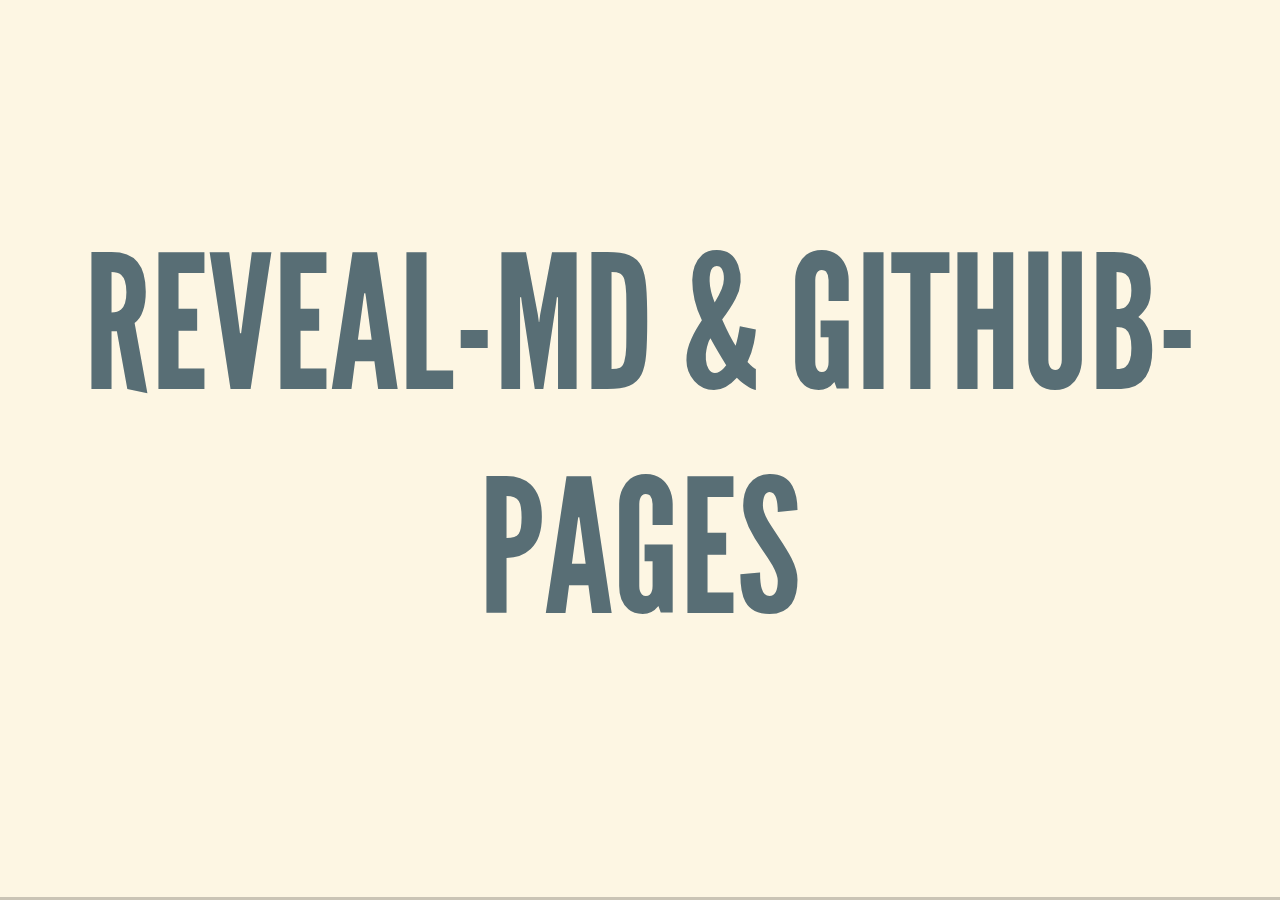
==== slides.html @ 94e57914 "Initialize gh-pages" ====
<!DOCTYPE html>
<html lang="en">
  <head>
    <meta charset="utf-8" />
    <meta name="viewport" content="width=device-width, initial-scale=1.0, maximum-scale=1.0, user-scalable=no" />

    <title>reveal-md deployed to gh-pages</title>
    <link rel="stylesheet" href="./dist/reveal.css" />
    <link rel="stylesheet" href="./dist/theme/solarized.css" id="theme" />
    <link rel="stylesheet" href="./css/highlight/zenburn.css" />
    <link rel="stylesheet" href="./_assets/custom.css" />

  </head>
  <body>
    <div class="reveal">
      <div class="slides"><section  data-markdown><script type="text/template">

# reveal-md & github-pages

</script></section><section  data-markdown><script type="text/template">
## github-pages + reveal-md = awesome

* write your slides in markdown <!-- .element: class="fragment" data-fragment-index="0" -->
* commit them to github <!-- .element: class="fragment" data-fragment-index="1" -->
* get them automatically deployed <!-- .element: class="fragment" data-fragment-index=2" -->

</script></section><section  data-markdown><script type="text/template">
## get started

* just press this nice & friendly green button
![nice & friendly green button](img/1_pressButton.png)

</script></section><section  data-markdown><script type="text/template">
## get started

* give your new repo a name
* keep it public! (or git will deny to publish it)

</script></section><section  data-markdown><script type="text/template">
## get started

* choose 'gh-pages' to be the public-branch
![settings](img/2_settings.png)

</script></section><section  data-markdown><script type="text/template">
## get started

* choose 'gh-pages' to be the public-branch by:
  * first switching to master
  * and then switching back to gh-pages
  * github-bug? ¯\\_(ツ)_/¯

</script></section><section  data-markdown><script type="text/template">
![settings](img/3_selectBranch.png)

</script></section><section  data-markdown><script type="text/template">
## writing content

* edit the markdown-file `slides.md`
* find all configurations on [reveal-md](https://github.com/gaerfield/reveal-md-github-pages)

</script></section><section  data-markdown><script type="text/template">
## Customizations

* I changed a whee-bit the defaults

</script></section><section  data-markdown><script type="text/template">
## Customizations - CSS

* custom.css has some additional configs (who needs borders around pictures)
* just remove the content, if it not suits you
* but keep the file, or the build will fail

</script></section><section  data-markdown><script type="text/template">
## Customizations - includes

* the presentation is split up into multiple documents
* useful for large presentations
* an include is defined by

   `{{path/to/include.md}}`

</script></section><section  data-markdown><script type="text/template">
## Customizations - plantuml

* I really like diagrams
````
``` puml
A -> B
```
````

will become

<img src='https://g.gravizo.com/svg?@startuml;A -> B;@enduml'/>

</script></section><section  data-markdown><script type="text/template">
## Customizations - plantuml

* check [plantuml](https://plantuml.com/) for more details
* or even better: [the hitchhikers guide to plantuml](https://crashedmind.github.io/PlantUMLHitchhikersGuide/)

</script></section><section  data-markdown><script type="text/template">
## Customizations

* included scripts are configured in includes.js
* clear the content, if customizations not needed (but keep the file!)
* never read the following files:
  * `scripts/fileInclude.js`
  * `scripts/pumlpreprocessor.js`
* I know, they are open-source, but they are also crappy
* Me not good is in javascript

</script></section><section  data-markdown><script type="text/template">

# The End

have fun ;)

</script></section></div>
    </div>

    <script src="./dist/reveal.js"></script>

    <script src="./plugin/markdown/markdown.js"></script>
    <script src="./plugin/highlight/highlight.js"></script>
    <script src="./plugin/zoom/zoom.js"></script>
    <script src="./plugin/notes/notes.js"></script>
    <script src="./plugin/math/math.js"></script>
    <script>
      function extend() {
        var target = {};
        for (var i = 0; i < arguments.length; i++) {
          var source = arguments[i];
          for (var key in source) {
            if (source.hasOwnProperty(key)) {
              target[key] = source[key];
            }
          }
        }
        return target;
      }

      // default options to init reveal.js
      var defaultOptions = {
        controls: true,
        progress: true,
        history: true,
        center: true,
        transition: 'default', // none/fade/slide/convex/concave/zoom
        plugins: [
          RevealMarkdown,
          RevealHighlight,
          RevealZoom,
          RevealNotes,
          RevealMath
        ]
      };

      // options from URL query string
      var queryOptions = Reveal().getQueryHash() || {};

      var options = extend(defaultOptions, {"controls":false,"slideNumber":false,"transition":"slide","backgroundTransition":"fade"}, queryOptions);
    </script>


    <script>
      Reveal.initialize(options);
    </script>
  </body>
</html>
---- dist/reveal.css ----
/*!
* reveal.js 4.0.2
* https://revealjs.com
* MIT licensed
*
* Copyright (C) 2020 Hakim El Hattab, https://hakim.se
*/
.reveal .r-stretch,.reveal .stretch{max-width:none;max-height:none}.reveal pre.r-stretch code,.reveal pre.stretch code{height:100%;max-height:100%;box-sizing:border-box}.reveal .r-stack{display:grid}.reveal .r-stack>*{grid-area:1/1;margin:auto}.reveal .r-hstack,.reveal .r-vstack{display:flex}.reveal .r-vstack{flex-direction:column;align-items:center;justify-content:center}.reveal .r-hstack{flex-direction:row;align-items:center;justify-content:center}.reveal .items-stretch{align-items:stretch}.reveal .items-start{align-items:flex-start}.reveal .items-center{align-items:center}.reveal .items-end{align-items:flex-end}.reveal .justify-between{justify-content:space-between}.reveal .justify-around{justify-content:space-around}.reveal .justify-start{justify-content:flex-start}.reveal .justify-center{justify-content:center}.reveal .justify-end{justify-content:flex-end}html.reveal-full-page{width:100%;height:100%;height:100vh;height:calc(var(--vh,1vh) * 100);overflow:hidden}.reveal-viewport{height:100%;overflow:hidden;position:relative;line-height:1;margin:0;background-color:#fff;color:#000}.reveal .slides section .fragment{opacity:0;visibility:hidden;transition:all .2s ease;will-change:opacity}.reveal .slides section .fragment.visible{opacity:1;visibility:inherit}.reveal .slides section .fragment.disabled{transition:none}.reveal .slides section .fragment.grow{opacity:1;visibility:inherit}.reveal .slides section .fragment.grow.visible{transform:scale(1.3)}.reveal .slides section .fragment.shrink{opacity:1;visibility:inherit}.reveal .slides section .fragment.shrink.visible{transform:scale(.7)}.reveal .slides section .fragment.zoom-in{transform:scale(.1)}.reveal .slides section .fragment.zoom-in.visible{transform:none}.reveal .slides section .fragment.fade-out{opacity:1;visibility:inherit}.reveal .slides section .fragment.fade-out.visible{opacity:0;visibility:hidden}.reveal .slides section .fragment.semi-fade-out{opacity:1;visibility:inherit}.reveal .slides section .fragment.semi-fade-out.visible{opacity:.5;visibility:inherit}.reveal .slides section .fragment.strike{opacity:1;visibility:inherit}.reveal .slides section .fragment.strike.visible{text-decoration:line-through}.reveal .slides section .fragment.fade-up{transform:translate(0,40px)}.reveal .slides section .fragment.fade-up.visible{transform:translate(0,0)}.reveal .slides section .fragment.fade-down{transform:translate(0,-40px)}.reveal .slides section .fragment.fade-down.visible{transform:translate(0,0)}.reveal .slides section .fragment.fade-right{transform:translate(-40px,0)}.reveal .slides section .fragment.fade-right.visible{transform:translate(0,0)}.reveal .slides section .fragment.fade-left{transform:translate(40px,0)}.reveal .slides section .fragment.fade-left.visible{transform:translate(0,0)}.reveal .slides section .fragment.current-visible,.reveal .slides section .fragment.fade-in-then-out{opacity:0;visibility:hidden}.reveal .slides section .fragment.current-visible.current-fragment,.reveal .slides section .fragment.fade-in-then-out.current-fragment{opacity:1;visibility:inherit}.reveal .slides section .fragment.fade-in-then-semi-out{opacity:0;visibility:hidden}.reveal .slides section .fragment.fade-in-then-semi-out.visible{opacity:.5;visibility:inherit}.reveal .slides section .fragment.fade-in-then-semi-out.current-fragment{opacity:1;visibility:inherit}.reveal .slides section .fragment.highlight-blue,.reveal .slides section .fragment.highlight-current-blue,.reveal .slides section .fragment.highlight-current-green,.reveal .slides section .fragment.highlight-current-red,.reveal .slides section .fragment.highlight-green,.reveal .slides section .fragment.highlight-red{opacity:1;visibility:inherit}.reveal .slides section .fragment.highlight-red.visible{color:#ff2c2d}.reveal .slides section .fragment.highlight-green.visible{color:#17ff2e}.reveal .slides section .fragment.highlight-blue.visible{color:#1b91ff}.reveal .slides section .fragment.highlight-current-red.current-fragment{color:#ff2c2d}.reveal .slides section .fragment.highlight-current-green.current-fragment{color:#17ff2e}.reveal .slides section .fragment.highlight-current-blue.current-fragment{color:#1b91ff}.reveal:after{content:'';font-style:italic}.reveal iframe{z-index:1}.reveal a{position:relative}@keyframes bounce-right{0%,10%,25%,40%,50%{transform:translateX(0)}20%{transform:translateX(10px)}30%{transform:translateX(-5px)}}@keyframes bounce-left{0%,10%,25%,40%,50%{transform:translateX(0)}20%{transform:translateX(-10px)}30%{transform:translateX(5px)}}@keyframes bounce-down{0%,10%,25%,40%,50%{transform:translateY(0)}20%{transform:translateY(10px)}30%{transform:translateY(-5px)}}.reveal .controls{display:none;position:absolute;top:auto;bottom:12px;right:12px;left:auto;z-index:11;color:#000;pointer-events:none;font-size:10px}.reveal .controls button{position:absolute;padding:0;background-color:transparent;border:0;outline:0;cursor:pointer;color:currentColor;transform:scale(.9999);transition:color .2s ease,opacity .2s ease,transform .2s ease;z-index:2;pointer-events:auto;font-size:inherit;visibility:hidden;opacity:0;-webkit-appearance:none;-webkit-tap-highlight-color:transparent}.reveal .controls .controls-arrow:after,.reveal .controls .controls-arrow:before{content:'';position:absolute;top:0;left:0;width:2.6em;height:.5em;border-radius:.25em;background-color:currentColor;transition:all .15s ease,background-color .8s ease;transform-origin:.2em 50%;will-change:transform}.reveal .controls .controls-arrow{position:relative;width:3.6em;height:3.6em}.reveal .controls .controls-arrow:before{transform:translateX(.5em) translateY(1.55em) rotate(45deg)}.reveal .controls .controls-arrow:after{transform:translateX(.5em) translateY(1.55em) rotate(-45deg)}.reveal .controls .controls-arrow:hover:before{transform:translateX(.5em) translateY(1.55em) rotate(40deg)}.reveal .controls .controls-arrow:hover:after{transform:translateX(.5em) translateY(1.55em) rotate(-40deg)}.reveal .controls .controls-arrow:active:before{transform:translateX(.5em) translateY(1.55em) rotate(36deg)}.reveal .controls .controls-arrow:active:after{transform:translateX(.5em) translateY(1.55em) rotate(-36deg)}.reveal .controls .navigate-left{right:6.4em;bottom:3.2em;transform:translateX(-10px)}.reveal .controls .navigate-left.highlight{animation:bounce-left 2s 50 both ease-out}.reveal .controls .navigate-right{right:0;bottom:3.2em;transform:translateX(10px)}.reveal .controls .navigate-right .controls-arrow{transform:rotate(180deg)}.reveal .controls .navigate-right.highlight{animation:bounce-right 2s 50 both ease-out}.reveal .controls .navigate-up{right:3.2em;bottom:6.4em;transform:translateY(-10px)}.reveal .controls .navigate-up .controls-arrow{transform:rotate(90deg)}.reveal .controls .navigate-down{right:3.2em;bottom:-1.4em;padding-bottom:1.4em;transform:translateY(10px)}.reveal .controls .navigate-down .controls-arrow{transform:rotate(-90deg)}.reveal .controls .navigate-down.highlight{animation:bounce-down 2s 50 both ease-out}.reveal .controls[data-controls-back-arrows=faded] .navigate-up.enabled{opacity:.3}.reveal .controls[data-controls-back-arrows=faded] .navigate-up.enabled:hover{opacity:1}.reveal .controls[data-controls-back-arrows=hidden] .navigate-up.enabled{opacity:0;visibility:hidden}.reveal .controls .enabled{visibility:visible;opacity:.9;cursor:pointer;transform:none}.reveal .controls .enabled.fragmented{opacity:.5}.reveal .controls .enabled.fragmented:hover,.reveal .controls .enabled:hover{opacity:1}.reveal:not(.rtl) .controls[data-controls-back-arrows=faded] .navigate-left.enabled{opacity:.3}.reveal:not(.rtl) .controls[data-controls-back-arrows=faded] .navigate-left.enabled:hover{opacity:1}.reveal:not(.rtl) .controls[data-controls-back-arrows=hidden] .navigate-left.enabled{opacity:0;visibility:hidden}.reveal.rtl .controls[data-controls-back-arrows=faded] .navigate-right.enabled{opacity:.3}.reveal.rtl .controls[data-controls-back-arrows=faded] .navigate-right.enabled:hover{opacity:1}.reveal.rtl .controls[data-controls-back-arrows=hidden] .navigate-right.enabled{opacity:0;visibility:hidden}.reveal[data-navigation-mode=linear].has-horizontal-slides .navigate-down,.reveal[data-navigation-mode=linear].has-horizontal-slides .navigate-up{display:none}.reveal:not(.has-vertical-slides) .controls .navigate-left,.reveal[data-navigation-mode=linear].has-horizontal-slides .navigate-left{bottom:1.4em;right:5.5em}.reveal:not(.has-vertical-slides) .controls .navigate-right,.reveal[data-navigation-mode=linear].has-horizontal-slides .navigate-right{bottom:1.4em;right:.5em}.reveal:not(.has-horizontal-slides) .controls .navigate-up{right:1.4em;bottom:5em}.reveal:not(.has-horizontal-slides) .controls .navigate-down{right:1.4em;bottom:.5em}.reveal.has-dark-background .controls{color:#fff}.reveal.has-light-background .controls{color:#000}.reveal.no-hover .controls .controls-arrow:active:before,.reveal.no-hover .controls .controls-arrow:hover:before{transform:translateX(.5em) translateY(1.55em) rotate(45deg)}.reveal.no-hover .controls .controls-arrow:active:after,.reveal.no-hover .controls .controls-arrow:hover:after{transform:translateX(.5em) translateY(1.55em) rotate(-45deg)}@media screen and (min-width:500px){.reveal .controls[data-controls-layout=edges]{top:0;right:0;bottom:0;left:0}.reveal .controls[data-controls-layout=edges] .navigate-down,.reveal .controls[data-controls-layout=edges] .navigate-left,.reveal .controls[data-controls-layout=edges] .navigate-right,.reveal .controls[data-controls-layout=edges] .navigate-up{bottom:auto;right:auto}.reveal .controls[data-controls-layout=edges] .navigate-left{top:50%;left:.8em;margin-top:-1.8em}.reveal .controls[data-controls-layout=edges] .navigate-right{top:50%;right:.8em;margin-top:-1.8em}.reveal .controls[data-controls-layout=edges] .navigate-up{top:.8em;left:50%;margin-left:-1.8em}.reveal .controls[data-controls-layout=edges] .navigate-down{bottom:-.3em;left:50%;margin-left:-1.8em}}.reveal .progress{position:absolute;display:none;height:3px;width:100%;bottom:0;left:0;z-index:10;background-color:rgba(0,0,0,.2);color:#fff}.reveal .progress:after{content:'';display:block;position:absolute;height:10px;width:100%;top:-10px}.reveal .progress span{display:block;height:100%;width:100%;background-color:currentColor;transition:transform .8s cubic-bezier(.26,.86,.44,.985);transform-origin:0 0;transform:scaleX(0)}.reveal .slide-number{position:absolute;display:block;right:8px;bottom:8px;z-index:31;font-family:Helvetica,sans-serif;font-size:12px;line-height:1;color:#fff;background-color:rgba(0,0,0,.4);padding:5px}.reveal .slide-number a{color:currentColor}.reveal .slide-number-delimiter{margin:0 3px}.reveal{position:relative;width:100%;height:100%;overflow:hidden;touch-action:pinch-zoom}.reveal.embedded{touch-action:pan-y}.reveal .slides{position:absolute;width:100%;height:100%;top:0;right:0;bottom:0;left:0;margin:auto;pointer-events:none;overflow:visible;z-index:1;text-align:center;perspective:600px;perspective-origin:50% 40%}.reveal .slides>section{perspective:600px}.reveal .slides>section,.reveal .slides>section>section{display:none;position:absolute;width:100%;padding:20px 0;pointer-events:auto;z-index:10;transform-style:flat;transition:transform-origin .8s cubic-bezier(.26,.86,.44,.985),transform .8s cubic-bezier(.26,.86,.44,.985),visibility .8s cubic-bezier(.26,.86,.44,.985),opacity .8s cubic-bezier(.26,.86,.44,.985)}.reveal[data-transition-speed=fast] .slides section{transition-duration:.4s}.reveal[data-transition-speed=slow] .slides section{transition-duration:1.2s}.reveal .slides section[data-transition-speed=fast]{transition-duration:.4s}.reveal .slides section[data-transition-speed=slow]{transition-duration:1.2s}.reveal .slides>section.stack{padding-top:0;padding-bottom:0;pointer-events:none;height:100%}.reveal .slides>section.present,.reveal .slides>section>section.present{display:block;z-index:11;opacity:1}.reveal .slides>section:empty,.reveal .slides>section>section:empty,.reveal .slides>section>section[data-background-interactive],.reveal .slides>section[data-background-interactive]{pointer-events:none}.reveal.center,.reveal.center .slides,.reveal.center .slides section{min-height:0!important}.reveal .slides>section:not(.present),.reveal .slides>section>section:not(.present){pointer-events:none}.reveal.overview .slides>section,.reveal.overview .slides>section>section{pointer-events:auto}.reveal .slides>section.future,.reveal .slides>section.past,.reveal .slides>section>section.future,.reveal .slides>section>section.past{opacity:0}.reveal.slide section{-webkit-backface-visibility:hidden;backface-visibility:hidden}.reveal .slides>section[data-transition=slide].past,.reveal .slides>section[data-transition~=slide-out].past,.reveal.slide .slides>section:not([data-transition]).past{transform:translate(-150%,0)}.reveal .slides>section[data-transition=slide].future,.reveal .slides>section[data-transition~=slide-in].future,.reveal.slide .slides>section:not([data-transition]).future{transform:translate(150%,0)}.reveal .slides>section>section[data-transition=slide].past,.reveal .slides>section>section[data-transition~=slide-out].past,.reveal.slide .slides>section>section:not([data-transition]).past{transform:translate(0,-150%)}.reveal .slides>section>section[data-transition=slide].future,.reveal .slides>section>section[data-transition~=slide-in].future,.reveal.slide .slides>section>section:not([data-transition]).future{transform:translate(0,150%)}.reveal.linear section{-webkit-backface-visibility:hidden;backface-visibility:hidden}.reveal .slides>section[data-transition=linear].past,.reveal .slides>section[data-transition~=linear-out].past,.reveal.linear .slides>section:not([data-transition]).past{transform:translate(-150%,0)}.reveal .slides>section[data-transition=linear].future,.reveal .slides>section[data-transition~=linear-in].future,.reveal.linear .slides>section:not([data-transition]).future{transform:translate(150%,0)}.reveal .slides>section>section[data-transition=linear].past,.reveal .slides>section>section[data-transition~=linear-out].past,.reveal.linear .slides>section>section:not([data-transition]).past{transform:translate(0,-150%)}.reveal .slides>section>section[data-transition=linear].future,.reveal .slides>section>section[data-transition~=linear-in].future,.reveal.linear .slides>section>section:not([data-transition]).future{transform:translate(0,150%)}.reveal .slides section[data-transition=default].stack,.reveal.default .slides section.stack{transform-style:preserve-3d}.reveal .slides>section[data-transition=default].past,.reveal .slides>section[data-transition~=default-out].past,.reveal.default .slides>section:not([data-transition]).past{transform:translate3d(-100%,0,0) rotateY(-90deg) translate3d(-100%,0,0)}.reveal .slides>section[data-transition=default].future,.reveal .slides>section[data-transition~=default-in].future,.reveal.default .slides>section:not([data-transition]).future{transform:translate3d(100%,0,0) rotateY(90deg) translate3d(100%,0,0)}.reveal .slides>section>section[data-transition=default].past,.reveal .slides>section>section[data-transition~=default-out].past,.reveal.default .slides>section>section:not([data-transition]).past{transform:translate3d(0,-300px,0) rotateX(70deg) translate3d(0,-300px,0)}.reveal .slides>section>section[data-transition=default].future,.reveal .slides>section>section[data-transition~=default-in].future,.reveal.default .slides>section>section:not([data-transition]).future{transform:translate3d(0,300px,0) rotateX(-70deg) translate3d(0,300px,0)}.reveal .slides section[data-transition=convex].stack,.reveal.convex .slides section.stack{transform-style:preserve-3d}.reveal .slides>section[data-transition=convex].past,.reveal .slides>section[data-transition~=convex-out].past,.reveal.convex .slides>section:not([data-transition]).past{transform:translate3d(-100%,0,0) rotateY(-90deg) translate3d(-100%,0,0)}.reveal .slides>section[data-transition=convex].future,.reveal .slides>section[data-transition~=convex-in].future,.reveal.convex .slides>section:not([data-transition]).future{transform:translate3d(100%,0,0) rotateY(90deg) translate3d(100%,0,0)}.reveal .slides>section>section[data-transition=convex].past,.reveal .slides>section>section[data-transition~=convex-out].past,.reveal.convex .slides>section>section:not([data-transition]).past{transform:translate3d(0,-300px,0) rotateX(70deg) translate3d(0,-300px,0)}.reveal .slides>section>section[data-transition=convex].future,.reveal .slides>section>section[data-transition~=convex-in].future,.reveal.convex .slides>section>section:not([data-transition]).future{transform:translate3d(0,300px,0) rotateX(-70deg) translate3d(0,300px,0)}.reveal .slides section[data-transition=concave].stack,.reveal.concave .slides section.stack{transform-style:preserve-3d}.reveal .slides>section[data-transition=concave].past,.reveal .slides>section[data-transition~=concave-out].past,.reveal.concave .slides>section:not([data-transition]).past{transform:translate3d(-100%,0,0) rotateY(90deg) translate3d(-100%,0,0)}.reveal .slides>section[data-transition=concave].future,.reveal .slides>section[data-transition~=concave-in].future,.reveal.concave .slides>section:not([data-transition]).future{transform:translate3d(100%,0,0) rotateY(-90deg) translate3d(100%,0,0)}.reveal .slides>section>section[data-transition=concave].past,.reveal .slides>section>section[data-transition~=concave-out].past,.reveal.concave .slides>section>section:not([data-transition]).past{transform:translate3d(0,-80%,0) rotateX(-70deg) translate3d(0,-80%,0)}.reveal .slides>section>section[data-transition=concave].future,.reveal .slides>section>section[data-transition~=concave-in].future,.reveal.concave .slides>section>section:not([data-transition]).future{transform:translate3d(0,80%,0) rotateX(70deg) translate3d(0,80%,0)}.reveal .slides section[data-transition=zoom],.reveal.zoom .slides section:not([data-transition]){transition-timing-function:ease}.reveal .slides>section[data-transition=zoom].past,.reveal .slides>section[data-transition~=zoom-out].past,.reveal.zoom .slides>section:not([data-transition]).past{visibility:hidden;transform:scale(16)}.reveal .slides>section[data-transition=zoom].future,.reveal .slides>section[data-transition~=zoom-in].future,.reveal.zoom .slides>section:not([data-transition]).future{visibility:hidden;transform:scale(.2)}.reveal .slides>section>section[data-transition=zoom].past,.reveal .slides>section>section[data-transition~=zoom-out].past,.reveal.zoom .slides>section>section:not([data-transition]).past{transform:scale(16)}.reveal .slides>section>section[data-transition=zoom].future,.reveal .slides>section>section[data-transition~=zoom-in].future,.reveal.zoom .slides>section>section:not([data-transition]).future{transform:scale(.2)}.reveal.cube .slides{perspective:1300px}.reveal.cube .slides section{padding:30px;min-height:700px;-webkit-backface-visibility:hidden;backface-visibility:hidden;box-sizing:border-box;transform-style:preserve-3d}.reveal.center.cube .slides section{min-height:0}.reveal.cube .slides section:not(.stack):before{content:'';position:absolute;display:block;width:100%;height:100%;left:0;top:0;background:rgba(0,0,0,.1);border-radius:4px;transform:translateZ(-20px)}.reveal.cube .slides section:not(.stack):after{content:'';position:absolute;display:block;width:90%;height:30px;left:5%;bottom:0;background:0 0;z-index:1;border-radius:4px;box-shadow:0 95px 25px rgba(0,0,0,.2);transform:translateZ(-90px) rotateX(65deg)}.reveal.cube .slides>section.stack{padding:0;background:0 0}.reveal.cube .slides>section.past{transform-origin:100% 0;transform:translate3d(-100%,0,0) rotateY(-90deg)}.reveal.cube .slides>section.future{transform-origin:0 0;transform:translate3d(100%,0,0) rotateY(90deg)}.reveal.cube .slides>section>section.past{transform-origin:0 100%;transform:translate3d(0,-100%,0) rotateX(90deg)}.reveal.cube .slides>section>section.future{transform-origin:0 0;transform:translate3d(0,100%,0) rotateX(-90deg)}.reveal.page .slides{perspective-origin:0 50%;perspective:3000px}.reveal.page .slides section{padding:30px;min-height:700px;box-sizing:border-box;transform-style:preserve-3d}.reveal.page .slides section.past{z-index:12}.reveal.page .slides section:not(.stack):before{content:'';position:absolute;display:block;width:100%;height:100%;left:0;top:0;background:rgba(0,0,0,.1);transform:translateZ(-20px)}.reveal.page .slides section:not(.stack):after{content:'';position:absolute;display:block;width:90%;height:30px;left:5%;bottom:0;background:0 0;z-index:1;border-radius:4px;box-shadow:0 95px 25px rgba(0,0,0,.2);-webkit-transform:translateZ(-90px) rotateX(65deg)}.reveal.page .slides>section.stack{padding:0;background:0 0}.reveal.page .slides>section.past{transform-origin:0 0;transform:translate3d(-40%,0,0) rotateY(-80deg)}.reveal.page .slides>section.future{transform-origin:100% 0;transform:translate3d(0,0,0)}.reveal.page .slides>section>section.past{transform-origin:0 0;transform:translate3d(0,-40%,0) rotateX(80deg)}.reveal.page .slides>section>section.future{transform-origin:0 100%;transform:translate3d(0,0,0)}.reveal .slides section[data-transition=fade],.reveal.fade .slides section:not([data-transition]),.reveal.fade .slides>section>section:not([data-transition]){transform:none;transition:opacity .5s}.reveal.fade.overview .slides section,.reveal.fade.overview .slides>section>section{transition:none}.reveal .slides section[data-transition=none],.reveal.none .slides section:not([data-transition]){transform:none;transition:none}.reveal .pause-overlay{position:absolute;top:0;left:0;width:100%;height:100%;background:#000;visibility:hidden;opacity:0;z-index:100;transition:all 1s ease}.reveal .pause-overlay .resume-button{position:absolute;bottom:20px;right:20px;color:#ccc;border-radius:2px;padding:6px 14px;border:2px solid #ccc;font-size:16px;background:0 0;cursor:pointer}.reveal .pause-overlay .resume-button:hover{color:#fff;border-color:#fff}.reveal.paused .pause-overlay{visibility:visible;opacity:1}.reveal .no-transition,.reveal .no-transition *,.reveal .slides.disable-slide-transitions section{transition:none!important}.reveal .slides.disable-slide-transitions section{transform:none!important}.reveal .backgrounds{position:absolute;width:100%;height:100%;top:0;left:0;perspective:600px}.reveal .slide-background{display:none;position:absolute;width:100%;height:100%;opacity:0;visibility:hidden;overflow:hidden;background-color:rgba(0,0,0,0);transition:all .8s cubic-bezier(.26,.86,.44,.985)}.reveal .slide-background-content{position:absolute;width:100%;height:100%;background-position:50% 50%;background-repeat:no-repeat;background-size:cover}.reveal .slide-background.stack{display:block}.reveal .slide-background.present{opacity:1;visibility:visible;z-index:2}.print-pdf .reveal .slide-background{opacity:1!important;visibility:visible!important}.reveal .slide-background video{position:absolute;width:100%;height:100%;max-width:none;max-height:none;top:0;left:0;-o-object-fit:cover;object-fit:cover}.reveal .slide-background[data-background-size=contain] video{-o-object-fit:contain;object-fit:contain}.reveal>.backgrounds .slide-background[data-background-transition=none],.reveal[data-background-transition=none]>.backgrounds .slide-background{transition:none}.reveal>.backgrounds .slide-background[data-background-transition=slide],.reveal[data-background-transition=slide]>.backgrounds .slide-background{opacity:1;-webkit-backface-visibility:hidden;backface-visibility:hidden}.reveal>.backgrounds .slide-background.past[data-background-transition=slide],.reveal[data-background-transition=slide]>.backgrounds .slide-background.past{transform:translate(-100%,0)}.reveal>.backgrounds .slide-background.future[data-background-transition=slide],.reveal[data-background-transition=slide]>.backgrounds .slide-background.future{transform:translate(100%,0)}.reveal>.backgrounds .slide-background>.slide-background.past[data-background-transition=slide],.reveal[data-background-transition=slide]>.backgrounds .slide-background>.slide-background.past{transform:translate(0,-100%)}.reveal>.backgrounds .slide-background>.slide-background.future[data-background-transition=slide],.reveal[data-background-transition=slide]>.backgrounds .slide-background>.slide-background.future{transform:translate(0,100%)}.reveal>.backgrounds .slide-background.past[data-background-transition=convex],.reveal[data-background-transition=convex]>.backgrounds .slide-background.past{opacity:0;transform:translate3d(-100%,0,0) rotateY(-90deg) translate3d(-100%,0,0)}.reveal>.backgrounds .slide-background.future[data-background-transition=convex],.reveal[data-background-transition=convex]>.backgrounds .slide-background.future{opacity:0;transform:translate3d(100%,0,0) rotateY(90deg) translate3d(100%,0,0)}.reveal>.backgrounds .slide-background>.slide-background.past[data-background-transition=convex],.reveal[data-background-transition=convex]>.backgrounds .slide-background>.slide-background.past{opacity:0;transform:translate3d(0,-100%,0) rotateX(90deg) translate3d(0,-100%,0)}.reveal>.backgrounds .slide-background>.slide-background.future[data-background-transition=convex],.reveal[data-background-transition=convex]>.backgrounds .slide-background>.slide-background.future{opacity:0;transform:translate3d(0,100%,0) rotateX(-90deg) translate3d(0,100%,0)}.reveal>.backgrounds .slide-background.past[data-background-transition=concave],.reveal[data-background-transition=concave]>.backgrounds .slide-background.past{opacity:0;transform:translate3d(-100%,0,0) rotateY(90deg) translate3d(-100%,0,0)}.reveal>.backgrounds .slide-background.future[data-background-transition=concave],.reveal[data-background-transition=concave]>.backgrounds .slide-background.future{opacity:0;transform:translate3d(100%,0,0) rotateY(-90deg) translate3d(100%,0,0)}.reveal>.backgrounds .slide-background>.slide-background.past[data-background-transition=concave],.reveal[data-background-transition=concave]>.backgrounds .slide-background>.slide-background.past{opacity:0;transform:translate3d(0,-100%,0) rotateX(-90deg) translate3d(0,-100%,0)}.reveal>.backgrounds .slide-background>.slide-background.future[data-background-transition=concave],.reveal[data-background-transition=concave]>.backgrounds .slide-background>.slide-background.future{opacity:0;transform:translate3d(0,100%,0) rotateX(90deg) translate3d(0,100%,0)}.reveal>.backgrounds .slide-background[data-background-transition=zoom],.reveal[data-background-transition=zoom]>.backgrounds .slide-background{transition-timing-function:ease}.reveal>.backgrounds .slide-background.past[data-background-transition=zoom],.reveal[data-background-transition=zoom]>.backgrounds .slide-background.past{opacity:0;visibility:hidden;transform:scale(16)}.reveal>.backgrounds .slide-background.future[data-background-transition=zoom],.reveal[data-background-transition=zoom]>.backgrounds .slide-background.future{opacity:0;visibility:hidden;transform:scale(.2)}.reveal>.backgrounds .slide-background>.slide-background.past[data-background-transition=zoom],.reveal[data-background-transition=zoom]>.backgrounds .slide-background>.slide-background.past{opacity:0;visibility:hidden;transform:scale(16)}.reveal>.backgrounds .slide-background>.slide-background.future[data-background-transition=zoom],.reveal[data-background-transition=zoom]>.backgrounds .slide-background>.slide-background.future{opacity:0;visibility:hidden;transform:scale(.2)}.reveal[data-transition-speed=fast]>.backgrounds .slide-background{transition-duration:.4s}.reveal[data-transition-speed=slow]>.backgrounds .slide-background{transition-duration:1.2s}.reveal [data-auto-animate-target^=unmatched]{will-change:opacity}.reveal section[data-auto-animate]:not(.stack):not([data-auto-animate=running]) [data-auto-animate-target^=unmatched]{opacity:0}.reveal.overview{perspective-origin:50% 50%;perspective:700px}.reveal.overview .slides{-moz-transform-style:preserve-3d}.reveal.overview .slides section{height:100%;top:0!important;opacity:1!important;overflow:hidden;visibility:visible!important;cursor:pointer;box-sizing:border-box}.reveal.overview .slides section.present,.reveal.overview .slides section:hover{outline:10px solid rgba(150,150,150,.4);outline-offset:10px}.reveal.overview .slides section .fragment{opacity:1;transition:none}.reveal.overview .slides section:after,.reveal.overview .slides section:before{display:none!important}.reveal.overview .slides>section.stack{padding:0;top:0!important;background:0 0;outline:0;overflow:visible}.reveal.overview .backgrounds{perspective:inherit;-moz-transform-style:preserve-3d}.reveal.overview .backgrounds .slide-background{opacity:1;visibility:visible;outline:10px solid rgba(150,150,150,.1);outline-offset:10px}.reveal.overview .backgrounds .slide-background.stack{overflow:visible}.reveal.overview .slides section,.reveal.overview-deactivating .slides section{transition:none}.reveal.overview .backgrounds .slide-background,.reveal.overview-deactivating .backgrounds .slide-background{transition:none}.reveal.rtl .slides,.reveal.rtl .slides h1,.reveal.rtl .slides h2,.reveal.rtl .slides h3,.reveal.rtl .slides h4,.reveal.rtl .slides h5,.reveal.rtl .slides h6{direction:rtl;font-family:sans-serif}.reveal.rtl code,.reveal.rtl pre{direction:ltr}.reveal.rtl ol,.reveal.rtl ul{text-align:right}.reveal.rtl .progress span{transform-origin:100% 0}.reveal.has-parallax-background .backgrounds{transition:all .8s ease}.reveal.has-parallax-background[data-transition-speed=fast] .backgrounds{transition-duration:.4s}.reveal.has-parallax-background[data-transition-speed=slow] .backgrounds{transition-duration:1.2s}.reveal>.overlay{position:absolute;top:0;left:0;width:100%;height:100%;z-index:1000;background:rgba(0,0,0,.9);transition:all .3s ease}.reveal>.overlay .spinner{position:absolute;display:block;top:50%;left:50%;width:32px;height:32px;margin:-16px 0 0 -16px;z-index:10;background-image:url([data-uri]%2F%2F%2F6%2Bvr8nJybW1tcDAwOjo6Nvb26ioqKOjo7Ozs%2FLy8vz8%2FAAAAAAAAAAAACH%2FC05FVFNDQVBFMi4wAwEAAAAh%2FhpDcmVhdGVkIHdpdGggYWpheGxvYWQuaW5mbwAh%[base64]%2FV%2FnmOM82XiHRLYKhKP1oZmADdEAAAh%2BQQJCgAAACwAAAAAIAAgAAAE6hDISWlZpOrNp1lGNRSdRpDUolIGw5RUYhhHukqFu8DsrEyqnWThGvAmhVlteBvojpTDDBUEIFwMFBRAmBkSgOrBFZogCASwBDEY%2FCZSg7GSE0gSCjQBMVG023xWBhklAnoEdhQEfyNqMIcKjhRsjEdnezB%2BA4k8gTwJhFuiW4dokXiloUepBAp5qaKpp6%2BHo7aWW54wl7obvEe0kRuoplCGepwSx2jJvqHEmGt6whJpGpfJCHmOoNHKaHx61WiSR92E4lbFoq%2BB6QDtuetcaBPnW6%2BO7wDHpIiK9SaVK5GgV543tzjgGcghAgAh%[base64]%2B%2BG%2Bw48edZPK%2BM6hLJpQg484enXIdQFSS1u6UhksENEQAAIfkECQoAAAAsAAAAACAAIAAABOcQyEmpGKLqzWcZRVUQnZYg1aBSh2GUVEIQ2aQOE%2BG%2BcD4ntpWkZQj1JIiZIogDFFyHI0UxQwFugMSOFIPJftfVAEoZLBbcLEFhlQiqGp1Vd140AUklUN3eCA51C1EWMzMCezCBBmkxVIVHBWd3HHl9JQOIJSdSnJ0TDKChCwUJjoWMPaGqDKannasMo6WnM562R5YluZRwur0wpgqZE7NKUm%2BFNRPIhjBJxKZteWuIBMN4zRMIVIhffcgojwCF117i4nlLnY5ztRLsnOk%2BaV%2BoJY7V7m76PdkS4trKcdg0Zc0tTcKkRAAAIfkECQoAAAAsAAAAACAAIAAABO4QyEkpKqjqzScpRaVkXZWQEximw1BSCUEIlDohrft6cpKCk5xid5MNJTaAIkekKGQkWyKHkvhKsR7ARmitkAYDYRIbUQRQjWBwJRzChi9CRlBcY1UN4g0%[base64]%[base64]%2BE71SRQeyqUToLA7VxF0JDyIQh%2FMVVPMt1ECZlfcjZJ9mIKoaTl1MRIl5o4CUKXOwmyrCInCKqcWtvadL2SYhyASyNDJ0uIiRMDjI0Fd30%2FiI2UA5GSS5UDj2l6NoqgOgN4gksEBgYFf0FDqKgHnyZ9OX8HrgYHdHpcHQULXAS2qKpENRg7eAMLC7kTBaixUYFkKAzWAAnLC7FLVxLWDBLKCwaKTULgEwbLA4hJtOkSBNqITT3xEgfLpBtzE%2FjiuL04RGEBgwWhShRgQExHBAAh%2BQQJCgAAACwAAAAAIAAgAAAE7xDISWlSqerNpyJKhWRdlSAVoVLCWk6JKlAqAavhO9UkUHsqlE6CwO1cRdCQ8iEIfzFVTzLdRAmZX3I2SfZiCqGk5dTESJeaOAlClzsJsqwiJwiqnFrb2nS9kmIcgEsjQydLiIlHehhpejaIjzh9eomSjZR%[base64]%2BE71SRQeyqUToLA7VxF0JDyIQh%[base64]%2BE71SRQeyqUToLA7VxF0JDyIQh%2FMVVPMt1ECZlfcjZJ9mIKoaTl1MRIl5o4CUKXOwmyrCInCKqcWtvadL2SYhyASyNDJ0uIiUd6GAULDJCRiXo1CpGXDJOUjY%2BYip9DhToJA4RBLwMLCwVDfRgbBAaqqoZ1XBMHswsHtxtFaH1iqaoGNgAIxRpbFAgfPQSqpbgGBqUD1wBXeCYp1AYZ19JJOYgH1KwA4UBvQwXUBxPqVD9L3sbp2BNk2xvvFPJd%2BMFCN6HAAIKgNggY0KtEBAAh%[base64]%2BvsYMDAzZQPC9VCNkDWUhGkuE5PxJNwiUK4UfLzOlD4WvzAHaoG9nxPi5d%2BjYUqfAhhykOFwJWiAAAIfkECQoAAAAsAAAAACAAIAAABPAQyElpUqnqzaciSoVkXVUMFaFSwlpOCcMYlErAavhOMnNLNo8KsZsMZItJEIDIFSkLGQoQTNhIsFehRww2CQLKF0tYGKYSg%2BygsZIuNqJksKgbfgIGepNo2cIUB3V1B3IvNiBYNQaDSTtfhhx0CwVPI0UJe0%2Bbm4g5VgcGoqOcnjmjqDSdnhgEoamcsZuXO1aWQy8KAwOAuTYYGwi7w5h%2BKr0SJ8MFihpNbx%2B4Erq7BYBuzsdiH1jCAzoSfl0rVirNbRXlBBlLX%2BBP0XJLAPGzTkAuAOqb0WT5AH7OcdCm5B8TgRwSRKIHQtaLCwg1RAAAOwAAAAAAAAAAAA%3D%3D);visibility:visible;opacity:.6;transition:all .3s ease}.reveal>.overlay header{position:absolute;left:0;top:0;width:100%;padding:5px;z-index:2;box-sizing:border-box}.reveal>.overlay header a{display:inline-block;width:40px;height:40px;line-height:36px;padding:0 10px;float:right;opacity:.6;box-sizing:border-box}.reveal>.overlay header a:hover{opacity:1}.reveal>.overlay header a .icon{display:inline-block;width:20px;height:20px;background-position:50% 50%;background-size:100%;background-repeat:no-repeat}.reveal>.overlay header a.close .icon{background-image:url([data-uri])}.reveal>.overlay header a.external .icon{background-image:url([data-uri])}.reveal>.overlay .viewport{position:absolute;display:flex;top:50px;right:0;bottom:0;left:0}.reveal>.overlay.overlay-preview .viewport iframe{width:100%;height:100%;max-width:100%;max-height:100%;border:0;opacity:0;visibility:hidden;transition:all .3s ease}.reveal>.overlay.overlay-preview.loaded .viewport iframe{opacity:1;visibility:visible}.reveal>.overlay.overlay-preview.loaded .viewport-inner{position:absolute;z-index:-1;left:0;top:45%;width:100%;text-align:center;letter-spacing:normal}.reveal>.overlay.overlay-preview .x-frame-error{opacity:0;transition:opacity .3s ease .3s}.reveal>.overlay.overlay-preview.loaded .x-frame-error{opacity:1}.reveal>.overlay.overlay-preview.loaded .spinner{opacity:0;visibility:hidden;transform:scale(.2)}.reveal>.overlay.overlay-help .viewport{overflow:auto;color:#fff}.reveal>.overlay.overlay-help .viewport .viewport-inner{width:600px;margin:auto;padding:20px 20px 80px 20px;text-align:center;letter-spacing:normal}.reveal>.overlay.overlay-help .viewport .viewport-inner .title{font-size:20px}.reveal>.overlay.overlay-help .viewport .viewport-inner table{border:1px solid #fff;border-collapse:collapse;font-size:16px}.reveal>.overlay.overlay-help .viewport .viewport-inner table td,.reveal>.overlay.overlay-help .viewport .viewport-inner table th{width:200px;padding:14px;border:1px solid #fff;vertical-align:middle}.reveal>.overlay.overlay-help .viewport .viewport-inner table th{padding-top:20px;padding-bottom:20px}.reveal .playback{position:absolute;left:15px;bottom:20px;z-index:30;cursor:pointer;transition:all .4s ease;-webkit-tap-highlight-color:transparent}.reveal.overview .playback{opacity:0;visibility:hidden}.reveal .hljs{min-height:100%}.reveal .hljs table{margin:initial}.reveal .hljs-ln-code,.reveal .hljs-ln-numbers{padding:0;border:0}.reveal .hljs-ln-numbers{opacity:.6;padding-right:.75em;text-align:right;vertical-align:top}.reveal .hljs.has-highlights tr:not(.highlight-line){opacity:.4}.reveal .hljs:not(:first-child).fragment{position:absolute;top:0;left:0;width:100%;box-sizing:border-box}.reveal pre[data-auto-animate-target]{overflow:hidden}.reveal pre[data-auto-animate-target] code{height:100%}.reveal .roll{display:inline-block;line-height:1.2;overflow:hidden;vertical-align:top;perspective:400px;perspective-origin:50% 50%}.reveal .roll:hover{background:0 0;text-shadow:none}.reveal .roll span{display:block;position:relative;padding:0 2px;pointer-events:none;transition:all .4s ease;transform-origin:50% 0;transform-style:preserve-3d;-webkit-backface-visibility:hidden;backface-visibility:hidden}.reveal .roll:hover span{background:rgba(0,0,0,.5);transform:translate3d(0,0,-45px) rotateX(90deg)}.reveal .roll span:after{content:attr(data-title);display:block;position:absolute;left:0;top:0;padding:0 2px;-webkit-backface-visibility:hidden;backface-visibility:hidden;transform-origin:50% 0;transform:translate3d(0,110%,0) rotateX(-90deg)}.reveal aside.notes{display:none}.reveal .speaker-notes{display:none;position:absolute;width:33.33333%;height:100%;top:0;left:100%;padding:14px 18px 14px 18px;z-index:1;font-size:18px;line-height:1.4;border:1px solid rgba(0,0,0,.05);color:#222;background-color:#f5f5f5;overflow:auto;box-sizing:border-box;text-align:left;font-family:Helvetica,sans-serif;-webkit-overflow-scrolling:touch}.reveal .speaker-notes .notes-placeholder{color:#ccc;font-style:italic}.reveal .speaker-notes:focus{outline:0}.reveal .speaker-notes:before{content:'Speaker notes';display:block;margin-bottom:10px;opacity:.5}.reveal.show-notes{max-width:75%;overflow:visible}.reveal.show-notes .speaker-notes{display:block}@media screen and (min-width:1600px){.reveal .speaker-notes{font-size:20px}}@media screen and (max-width:1024px){.reveal.show-notes{border-left:0;max-width:none;max-height:70%;max-height:70vh;overflow:visible}.reveal.show-notes .speaker-notes{top:100%;left:0;width:100%;height:42.85714%;height:30vh;border:0}}@media screen and (max-width:600px){.reveal.show-notes{max-height:60%;max-height:60vh}.reveal.show-notes .speaker-notes{top:100%;height:66.66667%;height:40vh}.reveal .speaker-notes{font-size:14px}}.zoomed .reveal *,.zoomed .reveal :after,.zoomed .reveal :before{-webkit-backface-visibility:visible!important;backface-visibility:visible!important}.zoomed .reveal .controls,.zoomed .reveal .progress{opacity:0}.zoomed .reveal .roll span{background:0 0}.zoomed .reveal .roll span:after{visibility:hidden}html.print-pdf *{-webkit-print-color-adjust:exact}html.print-pdf{width:100%;height:100%;overflow:visible}html.print-pdf body{margin:0 auto!important;border:0;padding:0;float:none!important;overflow:visible}html.print-pdf .nestedarrow,html.print-pdf .reveal .controls,html.print-pdf .reveal .playback,html.print-pdf .reveal .progress,html.print-pdf .reveal.overview,html.print-pdf .state-background{display:none!important}html.print-pdf .reveal pre code{overflow:hidden!important;font-family:Courier,'Courier New',monospace!important}html.print-pdf .reveal{width:auto!important;height:auto!important;overflow:hidden!important}html.print-pdf .reveal .slides{position:static;width:100%!important;height:auto!important;zoom:1!important;pointer-events:initial;left:auto;top:auto;margin:0!important;padding:0!important;overflow:visible;display:block;perspective:none;perspective-origin:50% 50%}html.print-pdf .reveal .slides .pdf-page{position:relative;overflow:hidden;z-index:1;page-break-after:always}html.print-pdf .reveal .slides section{visibility:visible!important;display:block!important;position:absolute!important;margin:0!important;padding:0!important;box-sizing:border-box!important;min-height:1px;opacity:1!important;transform-style:flat!important;transform:none!important}html.print-pdf .reveal section.stack{position:relative!important;margin:0!important;padding:0!important;page-break-after:avoid!important;height:auto!important;min-height:auto!important}html.print-pdf .reveal img{box-shadow:none}html.print-pdf .reveal .backgrounds{display:none}html.print-pdf .reveal .slide-background{display:block!important;position:absolute;top:0;left:0;width:100%;height:100%;z-index:auto!important}html.print-pdf .reveal.show-notes{max-width:none;max-height:none}html.print-pdf .reveal .speaker-notes-pdf{display:block;width:100%;height:auto;max-height:none;top:auto;right:auto;bottom:auto;left:auto;z-index:100}html.print-pdf .reveal .speaker-notes-pdf[data-layout=separate-page]{position:relative;color:inherit;background-color:transparent;padding:20px;page-break-after:always;border:0}html.print-pdf .reveal .slide-number-pdf{display:block;position:absolute;font-size:14px}html.print-pdf .aria-status{display:none}@media print{html:not(.print-pdf){background:#fff;width:auto;height:auto;overflow:visible}html:not(.print-pdf) body{background:#fff;font-size:20pt;width:auto;height:auto;border:0;margin:0 5%;padding:0;overflow:visible;float:none!important}html:not(.print-pdf) .controls,html:not(.print-pdf) .fork-reveal,html:not(.print-pdf) .nestedarrow,html:not(.print-pdf) .reveal .backgrounds,html:not(.print-pdf) .reveal .progress,html:not(.print-pdf) .reveal .slide-number,html:not(.print-pdf) .share-reveal,html:not(.print-pdf) .state-background{display:none!important}html:not(.print-pdf) body,html:not(.print-pdf) li,html:not(.print-pdf) p,html:not(.print-pdf) td{font-size:20pt!important;color:#000}html:not(.print-pdf) h1,html:not(.print-pdf) h2,html:not(.print-pdf) h3,html:not(.print-pdf) h4,html:not(.print-pdf) h5,html:not(.print-pdf) h6{color:#000!important;height:auto;line-height:normal;text-align:left;letter-spacing:normal}html:not(.print-pdf) h1{font-size:28pt!important}html:not(.print-pdf) h2{font-size:24pt!important}html:not(.print-pdf) h3{font-size:22pt!important}html:not(.print-pdf) h4{font-size:22pt!important;font-variant:small-caps}html:not(.print-pdf) h5{font-size:21pt!important}html:not(.print-pdf) h6{font-size:20pt!important;font-style:italic}html:not(.print-pdf) a:link,html:not(.print-pdf) a:visited{color:#000!important;font-weight:700;text-decoration:underline}html:not(.print-pdf) div,html:not(.print-pdf) ol,html:not(.print-pdf) p,html:not(.print-pdf) ul{visibility:visible;position:static;width:auto;height:auto;display:block;overflow:visible;margin:0;text-align:left!important}html:not(.print-pdf) .reveal pre,html:not(.print-pdf) .reveal table{margin-left:0;margin-right:0}html:not(.print-pdf) .reveal pre code{padding:20px}html:not(.print-pdf) .reveal blockquote{margin:20px 0}html:not(.print-pdf) .reveal .slides{position:static!important;width:auto!important;height:auto!important;left:0!important;top:0!important;margin-left:0!important;margin-top:0!important;padding:0!important;zoom:1!important;transform:none!important;overflow:visible!important;display:block!important;text-align:left!important;perspective:none;perspective-origin:50% 50%}html:not(.print-pdf) .reveal .slides section{visibility:visible!important;position:static!important;width:auto!important;height:auto!important;display:block!important;overflow:visible!important;left:0!important;top:0!important;margin-left:0!important;margin-top:0!important;padding:60px 20px!important;z-index:auto!important;opacity:1!important;page-break-after:always!important;transform-style:flat!important;transform:none!important;transition:none!important}html:not(.print-pdf) .reveal .slides section.stack{padding:0!important}html:not(.print-pdf) .reveal section:last-of-type{page-break-after:avoid!important}html:not(.print-pdf) .reveal section .fragment{opacity:1!important;visibility:visible!important;transform:none!important}html:not(.print-pdf) .reveal section img{display:block;margin:15px 0;background:#fff;border:1px solid #666;box-shadow:none}html:not(.print-pdf) .reveal section small{font-size:.8em}html:not(.print-pdf) .reveal .hljs{max-height:100%;white-space:pre-wrap;word-wrap:break-word;word-break:break-word;font-size:15pt}html:not(.print-pdf) .reveal .hljs .hljs-ln-numbers{white-space:nowrap}html:not(.print-pdf) .reveal .hljs td{font-size:inherit!important;color:inherit!important}}
---- dist/theme/solarized.css ----
/**
 * Solarized Light theme for reveal.js.
 * Author: Achim Staebler
 */
@import url(fonts/league-gothic/league-gothic.css);
@import url(https://fonts.googleapis.com/css?family=Lato:400,700,400italic,700italic);
/**
 * Solarized colors by Ethan Schoonover
 */
html * {
  color-profile: sRGB;
  rendering-intent: auto; }

/*********************************************
 * GLOBAL STYLES
 *********************************************/
:root {
  --background-color: #fdf6e3;
  --main-font: Lato, sans-serif;
  --main-font-size: 40px;
  --main-color: #657b83;
  --block-margin: 20px;
  --heading-margin: 0 0 20px 0;
  --heading-font: League Gothic, Impact, sans-serif;
  --heading-color: #586e75;
  --heading-line-height: 1.2;
  --heading-letter-spacing: normal;
  --heading-text-transform: uppercase;
  --heading-text-shadow: none;
  --heading-font-weight: normal;
  --heading1-text-shadow: none;
  --heading1-size: 3.77em;
  --heading2-size: 2.11em;
  --heading3-size: 1.55em;
  --heading4-size: 1em;
  --code-font: monospace;
  --link-color: #268bd2;
  --link-color-hover: #78b9e6;
  --selection-background-color: #d33682;
  --selection-color: #fff; }

.reveal-viewport {
  background: #fdf6e3;
  background-color: #fdf6e3; }

.reveal {
  font-family: "Lato", sans-serif;
  font-size: 40px;
  font-weight: normal;
  color: #657b83; }

.reveal ::selection {
  color: #fff;
  background: #d33682;
  text-shadow: none; }

.reveal ::-moz-selection {
  color: #fff;
  background: #d33682;
  text-shadow: none; }

.reveal .slides section,
.reveal .slides section > section {
  line-height: 1.3;
  font-weight: inherit; }

/*********************************************
 * HEADERS
 *********************************************/
.reveal h1,
.reveal h2,
.reveal h3,
.reveal h4,
.reveal h5,
.reveal h6 {
  margin: 0 0 20px 0;
  color: #586e75;
  font-family: "League Gothic", Impact, sans-serif;
  font-weight: normal;
  line-height: 1.2;
  letter-spacing: normal;
  text-transform: uppercase;
  text-shadow: none;
  word-wrap: break-word; }

.reveal h1 {
  font-size: 3.77em; }

.reveal h2 {
  font-size: 2.11em; }

.reveal h3 {
  font-size: 1.55em; }

.reveal h4 {
  font-size: 1em; }

.reveal h1 {
  text-shadow: none; }

/*********************************************
 * OTHER
 *********************************************/
.reveal p {
  margin: 20px 0;
  line-height: 1.3; }

/* Ensure certain elements are never larger than the slide itself */
.reveal img,
.reveal video,
.reveal iframe {
  max-width: 95%;
  max-height: 95%; }

.reveal strong,
.reveal b {
  font-weight: bold; }

.reveal em {
  font-style: italic; }

.reveal ol,
.reveal dl,
.reveal ul {
  display: inline-block;
  text-align: left;
  margin: 0 0 0 1em; }

.reveal ol {
  list-style-type: decimal; }

.reveal ul {
  list-style-type: disc; }

.reveal ul ul {
  list-style-type: square; }

.reveal ul ul ul {
  list-style-type: circle; }

.reveal ul ul,
.reveal ul ol,
.reveal ol ol,
.reveal ol ul {
  display: block;
  margin-left: 40px; }

.reveal dt {
  font-weight: bold; }

.reveal dd {
  margin-left: 40px; }

.reveal blockquote {
  display: block;
  position: relative;
  width: 70%;
  margin: 20px auto;
  padding: 5px;
  font-style: italic;
  background: rgba(255, 255, 255, 0.05);
  box-shadow: 0px 0px 2px rgba(0, 0, 0, 0.2); }

.reveal blockquote p:first-child,
.reveal blockquote p:last-child {
  display: inline-block; }

.reveal q {
  font-style: italic; }

.reveal pre {
  display: block;
  position: relative;
  width: 90%;
  margin: 20px auto;
  text-align: left;
  font-size: 0.55em;
  font-family: monospace;
  line-height: 1.2em;
  word-wrap: break-word;
  box-shadow: 0px 5px 15px rgba(0, 0, 0, 0.15); }

.reveal code {
  font-family: monospace;
  text-transform: none; }

.reveal pre code {
  display: block;
  padding: 5px;
  overflow: auto;
  max-height: 400px;
  word-wrap: normal; }

.reveal table {
  margin: auto;
  border-collapse: collapse;
  border-spacing: 0; }

.reveal table th {
  font-weight: bold; }

.reveal table th,
.reveal table td {
  text-align: left;
  padding: 0.2em 0.5em 0.2em 0.5em;
  border-bottom: 1px solid; }

.reveal table th[align="center"],
.reveal table td[align="center"] {
  text-align: center; }

.reveal table th[align="right"],
.reveal table td[align="right"] {
  text-align: right; }

.reveal table tbody tr:last-child th,
.reveal table tbody tr:last-child td {
  border-bottom: none; }

.reveal sup {
  vertical-align: super;
  font-size: smaller; }

.reveal sub {
  vertical-align: sub;
  font-size: smaller; }

.reveal small {
  display: inline-block;
  font-size: 0.6em;
  line-height: 1.2em;
  vertical-align: top; }

.reveal small * {
  vertical-align: top; }

.reveal img {
  margin: 20px 0; }

/*********************************************
 * LINKS
 *********************************************/
.reveal a {
  color: #268bd2;
  text-decoration: none;
  transition: color .15s ease; }

.reveal a:hover {
  color: #78b9e6;
  text-shadow: none;
  border: none; }

.reveal .roll span:after {
  color: #fff;
  background: #1a6091; }

/*********************************************
 * Frame helper
 *********************************************/
.reveal .r-frame {
  border: 4px solid #657b83;
  box-shadow: 0 0 10px rgba(0, 0, 0, 0.15); }

.reveal a .r-frame {
  transition: all .15s linear; }

.reveal a:hover .r-frame {
  border-color: #268bd2;
  box-shadow: 0 0 20px rgba(0, 0, 0, 0.55); }

/*********************************************
 * NAVIGATION CONTROLS
 *********************************************/
.reveal .controls {
  color: #268bd2; }

/*********************************************
 * PROGRESS BAR
 *********************************************/
.reveal .progress {
  background: rgba(0, 0, 0, 0.2);
  color: #268bd2; }

/*********************************************
 * PRINT BACKGROUND
 *********************************************/
@media print {
  .backgrounds {
    background-color: #fdf6e3; } }
---- css/highlight/zenburn.css ----
/*

Zenburn style from voldmar.ru (c) Vladimir Epifanov <voldmar@voldmar.ru>
based on dark.css by Ivan Sagalaev

*/

.hljs {
  display: block;
  overflow-x: auto;
  padding: 0.5em;
  background: #3f3f3f;
  color: #dcdcdc;
}

.hljs-keyword,
.hljs-selector-tag,
.hljs-tag {
  color: #e3ceab;
}

.hljs-template-tag {
  color: #dcdcdc;
}

.hljs-number {
  color: #8cd0d3;
}

.hljs-variable,
.hljs-template-variable,
.hljs-attribute {
  color: #efdcbc;
}

.hljs-literal {
  color: #efefaf;
}

.hljs-subst {
  color: #8f8f8f;
}

.hljs-title,
.hljs-name,
.hljs-selector-id,
.hljs-selector-class,
.hljs-section,
.hljs-type {
  color: #efef8f;
}

.hljs-symbol,
.hljs-bullet,
.hljs-link {
  color: #dca3a3;
}

.hljs-deletion,
.hljs-string,
.hljs-built_in,
.hljs-builtin-name {
  color: #cc9393;
}

.hljs-addition,
.hljs-comment,
.hljs-quote,
.hljs-meta {
  color: #7f9f7f;
}


.hljs-emphasis {
  font-style: italic;
}

.hljs-strong {
  font-weight: bold;
}
---- _assets/custom.css ----
html.dimBackground .slide-background { opacity: 0.4 !important; }

/* make code sections larger */
.reveal pre code {
    max-height: 525px;
}

/* images without borders */
.reveal section img { background:none; border:none; box-shadow:none; }

.reveal pre {
    box-shadow: none;
}

/* two-column layout */
#left {
    left: -8.33%;
    text-align: left;
    float: left;
    width: 50%;
    z-index: -10;
}

#right {
    left: 31.25%;
    top: 75px;
    float: right;
    text-align: right;
    z-index: -10;
    width: 50%;
}

/* inline-code with light grey background*/
.reveal code {
  /* background: #F5F5F5; /* lighter */
  background: #e7e8e2; /* darker */
  border-radius: 2px;
  padding: 1px;
}
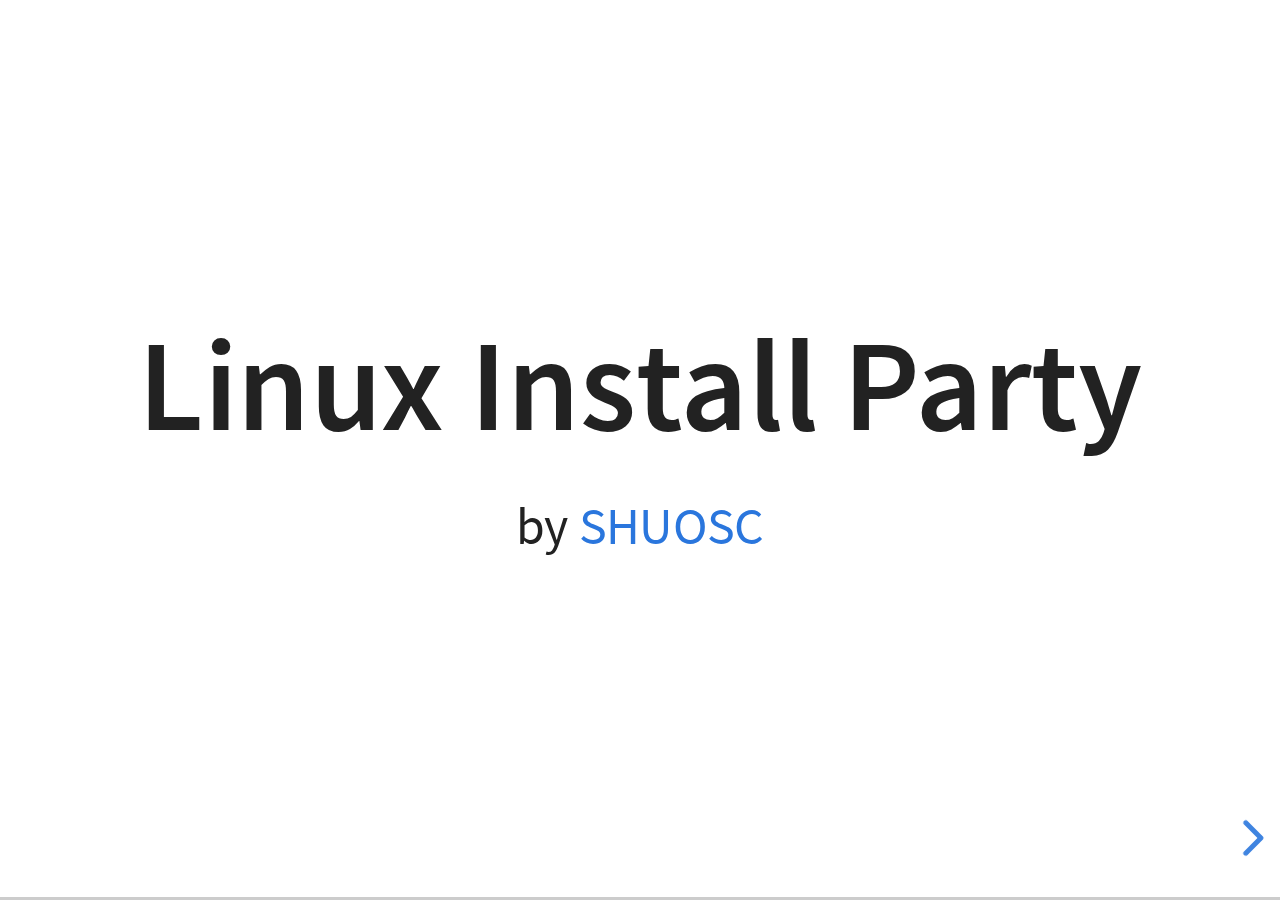
==== commit bc8cc78f: "Deploying to gh-pages from  @ dfcd03d6f71b57df5e5a33f4e9815803a879c0b1 🚀" ====
--- a/slides.html
+++ b/slides.html
@@ -4,10 +4,13 @@
     <meta charset="utf-8" />
     <meta name="viewport" content="width=device-width, initial-scale=1.0, maximum-scale=1.0, user-scalable=no" />
 
-    <title>reveal-md deployed to gh-pages</title>
+    <title>Linux Install Party</title>
+    <link rel="shortcut icon" href="./favicon.ico" />
+    <link rel="stylesheet" href="./dist/reset.css" />
     <link rel="stylesheet" href="./dist/reveal.css" />
-    <link rel="stylesheet" href="./dist/theme/solarized.css" id="theme" />
-    <link rel="stylesheet" href="./css/highlight/zenburn.css" />
+    <link rel="stylesheet" href="./dist/theme/white.css" id="theme" />
+    <link rel="stylesheet" href="./css/highlight/base16/zenburn.css" />
+
     <link rel="stylesheet" href="./_assets/custom.css" />
 
   </head>
@@ -15,109 +18,158 @@
     <div class="reveal">
       <div class="slides"><section  data-markdown><script type="text/template">
 
-# reveal-md & github-pages
+# Linux Install Party
+
+by [SHUOSC](https://shuosc.org)
 
 </script></section><section  data-markdown><script type="text/template">
-## github-pages + reveal-md = awesome
-
-* write your slides in markdown <!-- .element: class="fragment" data-fragment-index="0" -->
-* commit them to github <!-- .element: class="fragment" data-fragment-index="1" -->
-* get them automatically deployed <!-- .element: class="fragment" data-fragment-index=2" -->
-
-</script></section><section  data-markdown><script type="text/template">
-## get started
-
-* just press this nice & friendly green button
-![nice & friendly green button](img/1_pressButton.png)
-
-</script></section><section  data-markdown><script type="text/template">
-## get started
-
-* give your new repo a name
-* keep it public! (or git will deny to publish it)
-
-</script></section><section  data-markdown><script type="text/template">
-## get started
-
-* choose 'gh-pages' to be the public-branch
-![settings](img/2_settings.png)
-
-</script></section><section  data-markdown><script type="text/template">
-## get started
-
-* choose 'gh-pages' to be the public-branch by:
-  * first switching to master
-  * and then switching back to gh-pages
-  * github-bug? ¯\\_(ツ)_/¯
-
-</script></section><section  data-markdown><script type="text/template">
-![settings](img/3_selectBranch.png)
-
-</script></section><section  data-markdown><script type="text/template">
-## writing content
-
-* edit the markdown-file `slides.md`
-* find all configurations on [reveal-md](https://github.com/gaerfield/reveal-md-github-pages)
-
-</script></section><section  data-markdown><script type="text/template">
-## Customizations
-
-* I changed a whee-bit the defaults
-
-</script></section><section  data-markdown><script type="text/template">
-## Customizations - CSS
-
-* custom.css has some additional configs (who needs borders around pictures)
-* just remove the content, if it not suits you
-* but keep the file, or the build will fail
-
-</script></section><section  data-markdown><script type="text/template">
-## Customizations - includes
-
-* the presentation is split up into multiple documents
-* useful for large presentations
-* an include is defined by
-
-   `{{path/to/include.md}}`
-
-</script></section><section  data-markdown><script type="text/template">
-## Customizations - plantuml
-
-* I really like diagrams
-````
-``` puml
-A -> B
+## 声明
+
+事实上，Linux 指的是一个操作系统的内核，而Linux 一般和 GNU 操作系统一起使用：整个系统基本上就是 GNU 加上 Linux，或叫 GNU/Linux。
+
+所有被叫做“Linux”的发行版实际上是 GNU/Linux 发行版。
+</script></section><section ><section data-markdown><script type="text/template">
+## 为什么选择 Linux
+</script></section><section data-markdown><script type="text/template">
+### 开源自由
+</script></section><section data-markdown><script type="text/template">
+### 安全稳定
+</script></section><section data-markdown><script type="text/template">
+### 轻量高效
+
+- 遵循 [UNIX 哲学](https://zh.wikipedia.org/wiki/Unix%E5%93%B2%E5%AD%A6)“小即是美”
+- 系统占用资源少，这使得 Linux 硬件下限极低
+- 让你的老电脑焕发第二春
+<aside class="notes"><p>用过的 ThinkPad X1 Carbon 不要扔，来装 Linux</p>
+</aside></script></section><section data-markdown><script type="text/template">
+### 适合程序员
+
+- 强大的命令行
+- 方便的包管理器
+- 详细的报错提示和日志信息
+- 接近实际服务器环境
+
+<aside class="notes"><p>Windows 的环境变量就是依托答辩</p>
+</aside></script></section><section data-markdown><script type="text/template">
+### Linux 应用实例
+
+- 服务器、超算
+- 路由器
+- Android
+- ...
+</script></section><section data-markdown><script type="text/template">
+### 日常使用
+
+- 办公学习
+- 娱乐（游戏、视频、音乐等
+- 开发
+- ...
+
+<aside class="notes"><p>事实上，Linux 对游戏的兼容性已经相当不错了，这主要得益于 Steam 的努力，Proton 项目极大地推进了 Linux 游戏的发展；此外，所有的开源游戏模拟器比如 citra、dolphin、yuzu 等的开发都是 Linux 优先的，Windows 版本只是附带的，所以如果你是个游戏爱好者，Linux 也是个不错的选择；甚至，你也能玩原神，只是需要一些额外的配置</p>
+</aside></script></section></section><section ><section data-markdown><script type="text/template">
+## Linux 常见发行版介绍
+适合自己的才是最好的
+<aside class="notes"><p>避免偏见，不讨论哪个发行版好，哪个发行版不好。</p>
+</aside></script></section><section data-markdown><script type="text/template">
+![Linux Rank](img/LinuxInstallParty/LinuxRank.jpeg)
+</script></section><section data-markdown><script type="text/template">
+### ![Ubuntu](https://upload.wikimedia.org/wikipedia/commons/thumb/7/76/Ubuntu-logo-2022.svg/640px-Ubuntu-logo-2022.svg.png)
+
+- 简单易上手，适合新手
+- 基于 Debian，有着丰富软件源
+- 社区活跃，有大量的教程和问答
+</script></section><section data-markdown><script type="text/template">
+### ![Debian](./img/LinuxInstallParty/debian_logo_icon_168290.png)
+
+- 固若金汤，稳定性极强
+- 坚守 UNIX 和自由软件的精神
+- 有着丰富的软件源
+- 支持众多计算机架构，
+  
+  同时也是众多发行版的直接上游或源头
+
+<aside class="notes"><p>Debian 的自由精神已经上升到了一种哲学的地步，甚至影响到了人的意识形态</p>
+</aside></script></section><section data-markdown><script type="text/template">
+### ![Arch Linux](https://upload.wikimedia.org/wikipedia/commons/thumb/e/e8/Archlinux-logo-standard-version.png/640px-Archlinux-logo-standard-version.png)
+
+- 遵循 [KISS 原则](https://zh.wikipedia.org/wiki/KISS%E5%8E%9F%E5%88%99)，简单而高效，
+- 滚动更新，永不过时
+- 极其丰富的软件源和积极的社区支持
+- Arch Wiki 是 Linux 社区最好的 Wiki
+- 适合有 DIY 需求的用户，~~除了难装，其他都很简单~~
+</script></section><section data-markdown><script type="text/template">
+![LinuxChoose](img/LinuxInstallParty/LinuxChoose.jpeg)
+</script></section><section data-markdown><script type="text/template">
+### ![Manjaro](https://upload.wikimedia.org/wikipedia/commons/thumb/8/85/Manjaro_logo_text.svg/640px-Manjaro_logo_text.svg.png)
+
+- 基于 Arch Linux，但是更简单易用，适合新手
+- 能使用大部分 Arch Linux 的软件源
+- 界面美观，自带驱动，可更换内核
+</script></section><section data-markdown><script type="text/template">
+### ![Fedora](https://upload.wikimedia.org/wikipedia/commons/thumb/8/8f/Fedora_logo_%282021%29.svg/640px-Fedora_logo_%282021%29.svg.png)
+
+- 由 Red Hat 公司赞助，社区活跃
+- 有着丰富的软件源
+- Linus Torvalds 使用的发行版
+- 适合有一定 Linux 基础的用户
+</script></section><section data-markdown><script type="text/template">
+### ![openSUSE](https://upload.wikimedia.org/wikipedia/commons/thumb/d/d0/OpenSUSE_Logo.svg/640px-OpenSUSE_Logo.svg.png)
+
+- 新手友好，易于上手，有着优秀的桌面环境体验
+- 特性丰富，YaST 以简便直接的形式控制系统的一切
+- 坚如磐石，比较稳定，有社区和商业支持
+</script></section><section data-markdown><script type="text/template">
+### ![Deepin](./img/LinuxInstallParty/deepin_logo.png)
+
+- 国产 Linux 发行版，以美观易用著称
+- 对国产应用以及中文支持友好
+</script></section><section data-markdown><script type="text/template">
+### ![Kali Linux](https://upload.wikimedia.org/wikipedia/commons/thumb/4/4b/Kali_Linux_2.0_wordmark.svg/640px-Kali_Linux_2.0_wordmark.svg.png)
+
+- 专注于渗透测试，内置大量渗透工具
+- ~~KALI 学得好，牢饭吃到饱~~
+</script></section><section data-markdown><script type="text/template">
+### ![Gentoo](./img/LinuxInstallParty/gentoo-horizontal.svg)
+
+- 勤快一时，懒惰一世
+- 适合对性能有极高要求的用户
+<aside class="notes"><p>Gentoo 每一部分都可以在最终用户的系统上重新编译建造，甚至包括最基本的系统库和编译器自身</p>
+</aside></script></section><section data-markdown><script type="text/template">
+### ![NixOS](https://upload.wikimedia.org/wikipedia/commons/thumb/c/c4/NixOS_logo.svg/640px-NixOS_logo.svg.png)
+
+- 声明式配置，纯函数式包管理
+- 原子化升级和回滚
+- 易于复现系统环境，安全稳定
+- 适合进阶用户
+</script></section></section><section ><section data-markdown><script type="text/template">
+## Linux 安装的 N 种方式
+</script></section><section data-markdown><script type="text/template">
+### 实体机安装
+
+- 无需虚拟化，性能最好
+- 原汁原味
+</script></section><section data-markdown><script type="text/template">
+### 虚拟机安装
+
+- 无需重启
+- 管理方便
+- 隔离性好，安全稳定
+</script></section><section data-markdown><script type="text/template">
+### WSL 安装
+
+- 性能损耗低
+- 无需重启
+- 无缝切换
+</script></section><section data-markdown><script type="text/template">
+### 容器安装
+
+借助 [Termux](https://f-droid.org/zh_Hans/packages/com.termux/) 和 proot/chroot 容器可以实现在 Android 等设备上运行 Linux 系统
+
+```shell
+. <(curl -L gitee.com/mo2/linux/raw/2/2)
 ```
-````
-
-will become
-
-<img src='https://g.gravizo.com/svg?@startuml;A -> B;@enduml'/>
-
-</script></section><section  data-markdown><script type="text/template">
-## Customizations - plantuml
-
-* check [plantuml](https://plantuml.com/) for more details
-* or even better: [the hitchhikers guide to plantuml](https://crashedmind.github.io/PlantUMLHitchhikersGuide/)
-
-</script></section><section  data-markdown><script type="text/template">
-## Customizations
-
-* included scripts are configured in includes.js
-* clear the content, if customizations not needed (but keep the file!)
-* never read the following files:
-  * `scripts/fileInclude.js`
-  * `scripts/pumlpreprocessor.js`
-* I know, they are open-source, but they are also crappy
-* Me not good is in javascript
-
-</script></section><section  data-markdown><script type="text/template">
-
-# The End
-
-have fun ;)
-
-</script></section></div>
+</script></section></section><section  data-markdown><script type="text/template">
+## Talk is cheap, Let's install Linux</script></section></div>
     </div>
 
     <script src="./dist/reveal.js"></script>
@@ -148,6 +200,7 @@
         history: true,
         center: true,
         transition: 'default', // none/fade/slide/convex/concave/zoom
+        slideNumber: true,
         plugins: [
           RevealMarkdown,
           RevealHighlight,
@@ -160,7 +213,7 @@
       // options from URL query string
       var queryOptions = Reveal().getQueryHash() || {};
 
-      var options = extend(defaultOptions, {"controls":false,"slideNumber":false,"transition":"slide","backgroundTransition":"fade"}, queryOptions);
+      var options = extend(defaultOptions, {"controls":true,"slideNumber":false,"transition":"slide","backgroundTransition":"fade"}, queryOptions);
     </script>
 
 
--- a/dist/reveal.css
+++ b/dist/reveal.css
@@ -1,8 +1,8 @@
 /*!
-* reveal.js 4.0.2
+* reveal.js 4.5.0
 * https://revealjs.com
 * MIT licensed
 *
-* Copyright (C) 2020 Hakim El Hattab, https://hakim.se
+* Copyright (C) 2011-2023 Hakim El Hattab, https://hakim.se
 */
-.reveal .r-stretch,.reveal .stretch{max-width:none;max-height:none}.reveal pre.r-stretch code,.reveal pre.stretch code{height:100%;max-height:100%;box-sizing:border-box}.reveal .r-stack{display:grid}.reveal .r-stack>*{grid-area:1/1;margin:auto}.reveal .r-hstack,.reveal .r-vstack{display:flex}.reveal .r-vstack{flex-direction:column;align-items:center;justify-content:center}.reveal .r-hstack{flex-direction:row;align-items:center;justify-content:center}.reveal .items-stretch{align-items:stretch}.reveal .items-start{align-items:flex-start}.reveal .items-center{align-items:center}.reveal .items-end{align-items:flex-end}.reveal .justify-between{justify-content:space-between}.reveal .justify-around{justify-content:space-around}.reveal .justify-start{justify-content:flex-start}.reveal .justify-center{justify-content:center}.reveal .justify-end{justify-content:flex-end}html.reveal-full-page{width:100%;height:100%;height:100vh;height:calc(var(--vh,1vh) * 100);overflow:hidden}.reveal-viewport{height:100%;overflow:hidden;position:relative;line-height:1;margin:0;background-color:#fff;color:#000}.reveal .slides section .fragment{opacity:0;visibility:hidden;transition:all .2s ease;will-change:opacity}.reveal .slides section .fragment.visible{opacity:1;visibility:inherit}.reveal .slides section .fragment.disabled{transition:none}.reveal .slides section .fragment.grow{opacity:1;visibility:inherit}.reveal .slides section .fragment.grow.visible{transform:scale(1.3)}.reveal .slides section .fragment.shrink{opacity:1;visibility:inherit}.reveal .slides section .fragment.shrink.visible{transform:scale(.7)}.reveal .slides section .fragment.zoom-in{transform:scale(.1)}.reveal .slides section .fragment.zoom-in.visible{transform:none}.reveal .slides section .fragment.fade-out{opacity:1;visibility:inherit}.reveal .slides section .fragment.fade-out.visible{opacity:0;visibility:hidden}.reveal .slides section .fragment.semi-fade-out{opacity:1;visibility:inherit}.reveal .slides section .fragment.semi-fade-out.visible{opacity:.5;visibility:inherit}.reveal .slides section .fragment.strike{opacity:1;visibility:inherit}.reveal .slides section .fragment.strike.visible{text-decoration:line-through}.reveal .slides section .fragment.fade-up{transform:translate(0,40px)}.reveal .slides section .fragment.fade-up.visible{transform:translate(0,0)}.reveal .slides section .fragment.fade-down{transform:translate(0,-40px)}.reveal .slides section .fragment.fade-down.visible{transform:translate(0,0)}.reveal .slides section .fragment.fade-right{transform:translate(-40px,0)}.reveal .slides section .fragment.fade-right.visible{transform:translate(0,0)}.reveal .slides section .fragment.fade-left{transform:translate(40px,0)}.reveal .slides section .fragment.fade-left.visible{transform:translate(0,0)}.reveal .slides section .fragment.current-visible,.reveal .slides section .fragment.fade-in-then-out{opacity:0;visibility:hidden}.reveal .slides section .fragment.current-visible.current-fragment,.reveal .slides section .fragment.fade-in-then-out.current-fragment{opacity:1;visibility:inherit}.reveal .slides section .fragment.fade-in-then-semi-out{opacity:0;visibility:hidden}.reveal .slides section .fragment.fade-in-then-semi-out.visible{opacity:.5;visibility:inherit}.reveal .slides section .fragment.fade-in-then-semi-out.current-fragment{opacity:1;visibility:inherit}.reveal .slides section .fragment.highlight-blue,.reveal .slides section .fragment.highlight-current-blue,.reveal .slides section .fragment.highlight-current-green,.reveal .slides section .fragment.highlight-current-red,.reveal .slides section .fragment.highlight-green,.reveal .slides section .fragment.highlight-red{opacity:1;visibility:inherit}.reveal .slides section .fragment.highlight-red.visible{color:#ff2c2d}.reveal .slides section .fragment.highlight-green.visible{color:#17ff2e}.reveal .slides section .fragment.highlight-blue.visible{color:#1b91ff}.reveal .slides section .fragment.highlight-current-red.current-fragment{color:#ff2c2d}.reveal .slides section .fragment.highlight-current-green.current-fragment{color:#17ff2e}.reveal .slides section .fragment.highlight-current-blue.current-fragment{color:#1b91ff}.reveal:after{content:'';font-style:italic}.reveal iframe{z-index:1}.reveal a{position:relative}@keyframes bounce-right{0%,10%,25%,40%,50%{transform:translateX(0)}20%{transform:translateX(10px)}30%{transform:translateX(-5px)}}@keyframes bounce-left{0%,10%,25%,40%,50%{transform:translateX(0)}20%{transform:translateX(-10px)}30%{transform:translateX(5px)}}@keyframes bounce-down{0%,10%,25%,40%,50%{transform:translateY(0)}20%{transform:translateY(10px)}30%{transform:translateY(-5px)}}.reveal .controls{display:none;position:absolute;top:auto;bottom:12px;right:12px;left:auto;z-index:11;color:#000;pointer-events:none;font-size:10px}.reveal .controls button{position:absolute;padding:0;background-color:transparent;border:0;outline:0;cursor:pointer;color:currentColor;transform:scale(.9999);transition:color .2s ease,opacity .2s ease,transform .2s ease;z-index:2;pointer-events:auto;font-size:inherit;visibility:hidden;opacity:0;-webkit-appearance:none;-webkit-tap-highlight-color:transparent}.reveal .controls .controls-arrow:after,.reveal .controls .controls-arrow:before{content:'';position:absolute;top:0;left:0;width:2.6em;height:.5em;border-radius:.25em;background-color:currentColor;transition:all .15s ease,background-color .8s ease;transform-origin:.2em 50%;will-change:transform}.reveal .controls .controls-arrow{position:relative;width:3.6em;height:3.6em}.reveal .controls .controls-arrow:before{transform:translateX(.5em) translateY(1.55em) rotate(45deg)}.reveal .controls .controls-arrow:after{transform:translateX(.5em) translateY(1.55em) rotate(-45deg)}.reveal .controls .controls-arrow:hover:before{transform:translateX(.5em) translateY(1.55em) rotate(40deg)}.reveal .controls .controls-arrow:hover:after{transform:translateX(.5em) translateY(1.55em) rotate(-40deg)}.reveal .controls .controls-arrow:active:before{transform:translateX(.5em) translateY(1.55em) rotate(36deg)}.reveal .controls .controls-arrow:active:after{transform:translateX(.5em) translateY(1.55em) rotate(-36deg)}.reveal .controls .navigate-left{right:6.4em;bottom:3.2em;transform:translateX(-10px)}.reveal .controls .navigate-left.highlight{animation:bounce-left 2s 50 both ease-out}.reveal .controls .navigate-right{right:0;bottom:3.2em;transform:translateX(10px)}.reveal .controls .navigate-right .controls-arrow{transform:rotate(180deg)}.reveal .controls .navigate-right.highlight{animation:bounce-right 2s 50 both ease-out}.reveal .controls .navigate-up{right:3.2em;bottom:6.4em;transform:translateY(-10px)}.reveal .controls .navigate-up .controls-arrow{transform:rotate(90deg)}.reveal .controls .navigate-down{right:3.2em;bottom:-1.4em;padding-bottom:1.4em;transform:translateY(10px)}.reveal .controls .navigate-down .controls-arrow{transform:rotate(-90deg)}.reveal .controls .navigate-down.highlight{animation:bounce-down 2s 50 both ease-out}.reveal .controls[data-controls-back-arrows=faded] .navigate-up.enabled{opacity:.3}.reveal .controls[data-controls-back-arrows=faded] .navigate-up.enabled:hover{opacity:1}.reveal .controls[data-controls-back-arrows=hidden] .navigate-up.enabled{opacity:0;visibility:hidden}.reveal .controls .enabled{visibility:visible;opacity:.9;cursor:pointer;transform:none}.reveal .controls .enabled.fragmented{opacity:.5}.reveal .controls .enabled.fragmented:hover,.reveal .controls .enabled:hover{opacity:1}.reveal:not(.rtl) .controls[data-controls-back-arrows=faded] .navigate-left.enabled{opacity:.3}.reveal:not(.rtl) .controls[data-controls-back-arrows=faded] .navigate-left.enabled:hover{opacity:1}.reveal:not(.rtl) .controls[data-controls-back-arrows=hidden] .navigate-left.enabled{opacity:0;visibility:hidden}.reveal.rtl .controls[data-controls-back-arrows=faded] .navigate-right.enabled{opacity:.3}.reveal.rtl .controls[data-controls-back-arrows=faded] .navigate-right.enabled:hover{opacity:1}.reveal.rtl .controls[data-controls-back-arrows=hidden] .navigate-right.enabled{opacity:0;visibility:hidden}.reveal[data-navigation-mode=linear].has-horizontal-slides .navigate-down,.reveal[data-navigation-mode=linear].has-horizontal-slides .navigate-up{display:none}.reveal:not(.has-vertical-slides) .controls .navigate-left,.reveal[data-navigation-mode=linear].has-horizontal-slides .navigate-left{bottom:1.4em;right:5.5em}.reveal:not(.has-vertical-slides) .controls .navigate-right,.reveal[data-navigation-mode=linear].has-horizontal-slides .navigate-right{bottom:1.4em;right:.5em}.reveal:not(.has-horizontal-slides) .controls .navigate-up{right:1.4em;bottom:5em}.reveal:not(.has-horizontal-slides) .controls .navigate-down{right:1.4em;bottom:.5em}.reveal.has-dark-background .controls{color:#fff}.reveal.has-light-background .controls{color:#000}.reveal.no-hover .controls .controls-arrow:active:before,.reveal.no-hover .controls .controls-arrow:hover:before{transform:translateX(.5em) translateY(1.55em) rotate(45deg)}.reveal.no-hover .controls .controls-arrow:active:after,.reveal.no-hover .controls .controls-arrow:hover:after{transform:translateX(.5em) translateY(1.55em) rotate(-45deg)}@media screen and (min-width:500px){.reveal .controls[data-controls-layout=edges]{top:0;right:0;bottom:0;left:0}.reveal .controls[data-controls-layout=edges] .navigate-down,.reveal .controls[data-controls-layout=edges] .navigate-left,.reveal .controls[data-controls-layout=edges] .navigate-right,.reveal .controls[data-controls-layout=edges] .navigate-up{bottom:auto;right:auto}.reveal .controls[data-controls-layout=edges] .navigate-left{top:50%;left:.8em;margin-top:-1.8em}.reveal .controls[data-controls-layout=edges] .navigate-right{top:50%;right:.8em;margin-top:-1.8em}.reveal .controls[data-controls-layout=edges] .navigate-up{top:.8em;left:50%;margin-left:-1.8em}.reveal .controls[data-controls-layout=edges] .navigate-down{bottom:-.3em;left:50%;margin-left:-1.8em}}.reveal .progress{position:absolute;display:none;height:3px;width:100%;bottom:0;left:0;z-index:10;background-color:rgba(0,0,0,.2);color:#fff}.reveal .progress:after{content:'';display:block;position:absolute;height:10px;width:100%;top:-10px}.reveal .progress span{display:block;height:100%;width:100%;background-color:currentColor;transition:transform .8s cubic-bezier(.26,.86,.44,.985);transform-origin:0 0;transform:scaleX(0)}.reveal .slide-number{position:absolute;display:block;right:8px;bottom:8px;z-index:31;font-family:Helvetica,sans-serif;font-size:12px;line-height:1;color:#fff;background-color:rgba(0,0,0,.4);padding:5px}.reveal .slide-number a{color:currentColor}.reveal .slide-number-delimiter{margin:0 3px}.reveal{position:relative;width:100%;height:100%;overflow:hidden;touch-action:pinch-zoom}.reveal.embedded{touch-action:pan-y}.reveal .slides{position:absolute;width:100%;height:100%;top:0;right:0;bottom:0;left:0;margin:auto;pointer-events:none;overflow:visible;z-index:1;text-align:center;perspective:600px;perspective-origin:50% 40%}.reveal .slides>section{perspective:600px}.reveal .slides>section,.reveal .slides>section>section{display:none;position:absolute;width:100%;padding:20px 0;pointer-events:auto;z-index:10;transform-style:flat;transition:transform-origin .8s cubic-bezier(.26,.86,.44,.985),transform .8s cubic-bezier(.26,.86,.44,.985),visibility .8s cubic-bezier(.26,.86,.44,.985),opacity .8s cubic-bezier(.26,.86,.44,.985)}.reveal[data-transition-speed=fast] .slides section{transition-duration:.4s}.reveal[data-transition-speed=slow] .slides section{transition-duration:1.2s}.reveal .slides section[data-transition-speed=fast]{transition-duration:.4s}.reveal .slides section[data-transition-speed=slow]{transition-duration:1.2s}.reveal .slides>section.stack{padding-top:0;padding-bottom:0;pointer-events:none;height:100%}.reveal .slides>section.present,.reveal .slides>section>section.present{display:block;z-index:11;opacity:1}.reveal .slides>section:empty,.reveal .slides>section>section:empty,.reveal .slides>section>section[data-background-interactive],.reveal .slides>section[data-background-interactive]{pointer-events:none}.reveal.center,.reveal.center .slides,.reveal.center .slides section{min-height:0!important}.reveal .slides>section:not(.present),.reveal .slides>section>section:not(.present){pointer-events:none}.reveal.overview .slides>section,.reveal.overview .slides>section>section{pointer-events:auto}.reveal .slides>section.future,.reveal .slides>section.past,.reveal .slides>section>section.future,.reveal .slides>section>section.past{opacity:0}.reveal.slide section{-webkit-backface-visibility:hidden;backface-visibility:hidden}.reveal .slides>section[data-transition=slide].past,.reveal .slides>section[data-transition~=slide-out].past,.reveal.slide .slides>section:not([data-transition]).past{transform:translate(-150%,0)}.reveal .slides>section[data-transition=slide].future,.reveal .slides>section[data-transition~=slide-in].future,.reveal.slide .slides>section:not([data-transition]).future{transform:translate(150%,0)}.reveal .slides>section>section[data-transition=slide].past,.reveal .slides>section>section[data-transition~=slide-out].past,.reveal.slide .slides>section>section:not([data-transition]).past{transform:translate(0,-150%)}.reveal .slides>section>section[data-transition=slide].future,.reveal .slides>section>section[data-transition~=slide-in].future,.reveal.slide .slides>section>section:not([data-transition]).future{transform:translate(0,150%)}.reveal.linear section{-webkit-backface-visibility:hidden;backface-visibility:hidden}.reveal .slides>section[data-transition=linear].past,.reveal .slides>section[data-transition~=linear-out].past,.reveal.linear .slides>section:not([data-transition]).past{transform:translate(-150%,0)}.reveal .slides>section[data-transition=linear].future,.reveal .slides>section[data-transition~=linear-in].future,.reveal.linear .slides>section:not([data-transition]).future{transform:translate(150%,0)}.reveal .slides>section>section[data-transition=linear].past,.reveal .slides>section>section[data-transition~=linear-out].past,.reveal.linear .slides>section>section:not([data-transition]).past{transform:translate(0,-150%)}.reveal .slides>section>section[data-transition=linear].future,.reveal .slides>section>section[data-transition~=linear-in].future,.reveal.linear .slides>section>section:not([data-transition]).future{transform:translate(0,150%)}.reveal .slides section[data-transition=default].stack,.reveal.default .slides section.stack{transform-style:preserve-3d}.reveal .slides>section[data-transition=default].past,.reveal .slides>section[data-transition~=default-out].past,.reveal.default .slides>section:not([data-transition]).past{transform:translate3d(-100%,0,0) rotateY(-90deg) translate3d(-100%,0,0)}.reveal .slides>section[data-transition=default].future,.reveal .slides>section[data-transition~=default-in].future,.reveal.default .slides>section:not([data-transition]).future{transform:translate3d(100%,0,0) rotateY(90deg) translate3d(100%,0,0)}.reveal .slides>section>section[data-transition=default].past,.reveal .slides>section>section[data-transition~=default-out].past,.reveal.default .slides>section>section:not([data-transition]).past{transform:translate3d(0,-300px,0) rotateX(70deg) translate3d(0,-300px,0)}.reveal .slides>section>section[data-transition=default].future,.reveal .slides>section>section[data-transition~=default-in].future,.reveal.default .slides>section>section:not([data-transition]).future{transform:translate3d(0,300px,0) rotateX(-70deg) translate3d(0,300px,0)}.reveal .slides section[data-transition=convex].stack,.reveal.convex .slides section.stack{transform-style:preserve-3d}.reveal .slides>section[data-transition=convex].past,.reveal .slides>section[data-transition~=convex-out].past,.reveal.convex .slides>section:not([data-transition]).past{transform:translate3d(-100%,0,0) rotateY(-90deg) translate3d(-100%,0,0)}.reveal .slides>section[data-transition=convex].future,.reveal .slides>section[data-transition~=convex-in].future,.reveal.convex .slides>section:not([data-transition]).future{transform:translate3d(100%,0,0) rotateY(90deg) translate3d(100%,0,0)}.reveal .slides>section>section[data-transition=convex].past,.reveal .slides>section>section[data-transition~=convex-out].past,.reveal.convex .slides>section>section:not([data-transition]).past{transform:translate3d(0,-300px,0) rotateX(70deg) translate3d(0,-300px,0)}.reveal .slides>section>section[data-transition=convex].future,.reveal .slides>section>section[data-transition~=convex-in].future,.reveal.convex .slides>section>section:not([data-transition]).future{transform:translate3d(0,300px,0) rotateX(-70deg) translate3d(0,300px,0)}.reveal .slides section[data-transition=concave].stack,.reveal.concave .slides section.stack{transform-style:preserve-3d}.reveal .slides>section[data-transition=concave].past,.reveal .slides>section[data-transition~=concave-out].past,.reveal.concave .slides>section:not([data-transition]).past{transform:translate3d(-100%,0,0) rotateY(90deg) translate3d(-100%,0,0)}.reveal .slides>section[data-transition=concave].future,.reveal .slides>section[data-transition~=concave-in].future,.reveal.concave .slides>section:not([data-transition]).future{transform:translate3d(100%,0,0) rotateY(-90deg) translate3d(100%,0,0)}.reveal .slides>section>section[data-transition=concave].past,.reveal .slides>section>section[data-transition~=concave-out].past,.reveal.concave .slides>section>section:not([data-transition]).past{transform:translate3d(0,-80%,0) rotateX(-70deg) translate3d(0,-80%,0)}.reveal .slides>section>section[data-transition=concave].future,.reveal .slides>section>section[data-transition~=concave-in].future,.reveal.concave .slides>section>section:not([data-transition]).future{transform:translate3d(0,80%,0) rotateX(70deg) translate3d(0,80%,0)}.reveal .slides section[data-transition=zoom],.reveal.zoom .slides section:not([data-transition]){transition-timing-function:ease}.reveal .slides>section[data-transition=zoom].past,.reveal .slides>section[data-transition~=zoom-out].past,.reveal.zoom .slides>section:not([data-transition]).past{visibility:hidden;transform:scale(16)}.reveal .slides>section[data-transition=zoom].future,.reveal .slides>section[data-transition~=zoom-in].future,.reveal.zoom .slides>section:not([data-transition]).future{visibility:hidden;transform:scale(.2)}.reveal .slides>section>section[data-transition=zoom].past,.reveal .slides>section>section[data-transition~=zoom-out].past,.reveal.zoom .slides>section>section:not([data-transition]).past{transform:scale(16)}.reveal .slides>section>section[data-transition=zoom].future,.reveal .slides>section>section[data-transition~=zoom-in].future,.reveal.zoom .slides>section>section:not([data-transition]).future{transform:scale(.2)}.reveal.cube .slides{perspective:1300px}.reveal.cube .slides section{padding:30px;min-height:700px;-webkit-backface-visibility:hidden;backface-visibility:hidden;box-sizing:border-box;transform-style:preserve-3d}.reveal.center.cube .slides section{min-height:0}.reveal.cube .slides section:not(.stack):before{content:'';position:absolute;display:block;width:100%;height:100%;left:0;top:0;background:rgba(0,0,0,.1);border-radius:4px;transform:translateZ(-20px)}.reveal.cube .slides section:not(.stack):after{content:'';position:absolute;display:block;width:90%;height:30px;left:5%;bottom:0;background:0 0;z-index:1;border-radius:4px;box-shadow:0 95px 25px rgba(0,0,0,.2);transform:translateZ(-90px) rotateX(65deg)}.reveal.cube .slides>section.stack{padding:0;background:0 0}.reveal.cube .slides>section.past{transform-origin:100% 0;transform:translate3d(-100%,0,0) rotateY(-90deg)}.reveal.cube .slides>section.future{transform-origin:0 0;transform:translate3d(100%,0,0) rotateY(90deg)}.reveal.cube .slides>section>section.past{transform-origin:0 100%;transform:translate3d(0,-100%,0) rotateX(90deg)}.reveal.cube .slides>section>section.future{transform-origin:0 0;transform:translate3d(0,100%,0) rotateX(-90deg)}.reveal.page .slides{perspective-origin:0 50%;perspective:3000px}.reveal.page .slides section{padding:30px;min-height:700px;box-sizing:border-box;transform-style:preserve-3d}.reveal.page .slides section.past{z-index:12}.reveal.page .slides section:not(.stack):before{content:'';position:absolute;display:block;width:100%;height:100%;left:0;top:0;background:rgba(0,0,0,.1);transform:translateZ(-20px)}.reveal.page .slides section:not(.stack):after{content:'';position:absolute;display:block;width:90%;height:30px;left:5%;bottom:0;background:0 0;z-index:1;border-radius:4px;box-shadow:0 95px 25px rgba(0,0,0,.2);-webkit-transform:translateZ(-90px) rotateX(65deg)}.reveal.page .slides>section.stack{padding:0;background:0 0}.reveal.page .slides>section.past{transform-origin:0 0;transform:translate3d(-40%,0,0) rotateY(-80deg)}.reveal.page .slides>section.future{transform-origin:100% 0;transform:translate3d(0,0,0)}.reveal.page .slides>section>section.past{transform-origin:0 0;transform:translate3d(0,-40%,0) rotateX(80deg)}.reveal.page .slides>section>section.future{transform-origin:0 100%;transform:translate3d(0,0,0)}.reveal .slides section[data-transition=fade],.reveal.fade .slides section:not([data-transition]),.reveal.fade .slides>section>section:not([data-transition]){transform:none;transition:opacity .5s}.reveal.fade.overview .slides section,.reveal.fade.overview .slides>section>section{transition:none}.reveal .slides section[data-transition=none],.reveal.none .slides section:not([data-transition]){transform:none;transition:none}.reveal .pause-overlay{position:absolute;top:0;left:0;width:100%;height:100%;background:#000;visibility:hidden;opacity:0;z-index:100;transition:all 1s ease}.reveal .pause-overlay .resume-button{position:absolute;bottom:20px;right:20px;color:#ccc;border-radius:2px;padding:6px 14px;border:2px solid #ccc;font-size:16px;background:0 0;cursor:pointer}.reveal .pause-overlay .resume-button:hover{color:#fff;border-color:#fff}.reveal.paused .pause-overlay{visibility:visible;opacity:1}.reveal .no-transition,.reveal .no-transition *,.reveal .slides.disable-slide-transitions section{transition:none!important}.reveal .slides.disable-slide-transitions section{transform:none!important}.reveal .backgrounds{position:absolute;width:100%;height:100%;top:0;left:0;perspective:600px}.reveal .slide-background{display:none;position:absolute;width:100%;height:100%;opacity:0;visibility:hidden;overflow:hidden;background-color:rgba(0,0,0,0);transition:all .8s cubic-bezier(.26,.86,.44,.985)}.reveal .slide-background-content{position:absolute;width:100%;height:100%;background-position:50% 50%;background-repeat:no-repeat;background-size:cover}.reveal .slide-background.stack{display:block}.reveal .slide-background.present{opacity:1;visibility:visible;z-index:2}.print-pdf .reveal .slide-background{opacity:1!important;visibility:visible!important}.reveal .slide-background video{position:absolute;width:100%;height:100%;max-width:none;max-height:none;top:0;left:0;-o-object-fit:cover;object-fit:cover}.reveal .slide-background[data-background-size=contain] video{-o-object-fit:contain;object-fit:contain}.reveal>.backgrounds .slide-background[data-background-transition=none],.reveal[data-background-transition=none]>.backgrounds .slide-background{transition:none}.reveal>.backgrounds .slide-background[data-background-transition=slide],.reveal[data-background-transition=slide]>.backgrounds .slide-background{opacity:1;-webkit-backface-visibility:hidden;backface-visibility:hidden}.reveal>.backgrounds .slide-background.past[data-background-transition=slide],.reveal[data-background-transition=slide]>.backgrounds .slide-background.past{transform:translate(-100%,0)}.reveal>.backgrounds .slide-background.future[data-background-transition=slide],.reveal[data-background-transition=slide]>.backgrounds .slide-background.future{transform:translate(100%,0)}.reveal>.backgrounds .slide-background>.slide-background.past[data-background-transition=slide],.reveal[data-background-transition=slide]>.backgrounds .slide-background>.slide-background.past{transform:translate(0,-100%)}.reveal>.backgrounds .slide-background>.slide-background.future[data-background-transition=slide],.reveal[data-background-transition=slide]>.backgrounds .slide-background>.slide-background.future{transform:translate(0,100%)}.reveal>.backgrounds .slide-background.past[data-background-transition=convex],.reveal[data-background-transition=convex]>.backgrounds .slide-background.past{opacity:0;transform:translate3d(-100%,0,0) rotateY(-90deg) translate3d(-100%,0,0)}.reveal>.backgrounds .slide-background.future[data-background-transition=convex],.reveal[data-background-transition=convex]>.backgrounds .slide-background.future{opacity:0;transform:translate3d(100%,0,0) rotateY(90deg) translate3d(100%,0,0)}.reveal>.backgrounds .slide-background>.slide-background.past[data-background-transition=convex],.reveal[data-background-transition=convex]>.backgrounds .slide-background>.slide-background.past{opacity:0;transform:translate3d(0,-100%,0) rotateX(90deg) translate3d(0,-100%,0)}.reveal>.backgrounds .slide-background>.slide-background.future[data-background-transition=convex],.reveal[data-background-transition=convex]>.backgrounds .slide-background>.slide-background.future{opacity:0;transform:translate3d(0,100%,0) rotateX(-90deg) translate3d(0,100%,0)}.reveal>.backgrounds .slide-background.past[data-background-transition=concave],.reveal[data-background-transition=concave]>.backgrounds .slide-background.past{opacity:0;transform:translate3d(-100%,0,0) rotateY(90deg) translate3d(-100%,0,0)}.reveal>.backgrounds .slide-background.future[data-background-transition=concave],.reveal[data-background-transition=concave]>.backgrounds .slide-background.future{opacity:0;transform:translate3d(100%,0,0) rotateY(-90deg) translate3d(100%,0,0)}.reveal>.backgrounds .slide-background>.slide-background.past[data-background-transition=concave],.reveal[data-background-transition=concave]>.backgrounds .slide-background>.slide-background.past{opacity:0;transform:translate3d(0,-100%,0) rotateX(-90deg) translate3d(0,-100%,0)}.reveal>.backgrounds .slide-background>.slide-background.future[data-background-transition=concave],.reveal[data-background-transition=concave]>.backgrounds .slide-background>.slide-background.future{opacity:0;transform:translate3d(0,100%,0) rotateX(90deg) translate3d(0,100%,0)}.reveal>.backgrounds .slide-background[data-background-transition=zoom],.reveal[data-background-transition=zoom]>.backgrounds .slide-background{transition-timing-function:ease}.reveal>.backgrounds .slide-background.past[data-background-transition=zoom],.reveal[data-background-transition=zoom]>.backgrounds .slide-background.past{opacity:0;visibility:hidden;transform:scale(16)}.reveal>.backgrounds .slide-background.future[data-background-transition=zoom],.reveal[data-background-transition=zoom]>.backgrounds .slide-background.future{opacity:0;visibility:hidden;transform:scale(.2)}.reveal>.backgrounds .slide-background>.slide-background.past[data-background-transition=zoom],.reveal[data-background-transition=zoom]>.backgrounds .slide-background>.slide-background.past{opacity:0;visibility:hidden;transform:scale(16)}.reveal>.backgrounds .slide-background>.slide-background.future[data-background-transition=zoom],.reveal[data-background-transition=zoom]>.backgrounds .slide-background>.slide-background.future{opacity:0;visibility:hidden;transform:scale(.2)}.reveal[data-transition-speed=fast]>.backgrounds .slide-background{transition-duration:.4s}.reveal[data-transition-speed=slow]>.backgrounds .slide-background{transition-duration:1.2s}.reveal [data-auto-animate-target^=unmatched]{will-change:opacity}.reveal section[data-auto-animate]:not(.stack):not([data-auto-animate=running]) [data-auto-animate-target^=unmatched]{opacity:0}.reveal.overview{perspective-origin:50% 50%;perspective:700px}.reveal.overview .slides{-moz-transform-style:preserve-3d}.reveal.overview .slides section{height:100%;top:0!important;opacity:1!important;overflow:hidden;visibility:visible!important;cursor:pointer;box-sizing:border-box}.reveal.overview .slides section.present,.reveal.overview .slides section:hover{outline:10px solid rgba(150,150,150,.4);outline-offset:10px}.reveal.overview .slides section .fragment{opacity:1;transition:none}.reveal.overview .slides section:after,.reveal.overview .slides section:before{display:none!important}.reveal.overview .slides>section.stack{padding:0;top:0!important;background:0 0;outline:0;overflow:visible}.reveal.overview .backgrounds{perspective:inherit;-moz-transform-style:preserve-3d}.reveal.overview .backgrounds .slide-background{opacity:1;visibility:visible;outline:10px solid rgba(150,150,150,.1);outline-offset:10px}.reveal.overview .backgrounds .slide-background.stack{overflow:visible}.reveal.overview .slides section,.reveal.overview-deactivating .slides section{transition:none}.reveal.overview .backgrounds .slide-background,.reveal.overview-deactivating .backgrounds .slide-background{transition:none}.reveal.rtl .slides,.reveal.rtl .slides h1,.reveal.rtl .slides h2,.reveal.rtl .slides h3,.reveal.rtl .slides h4,.reveal.rtl .slides h5,.reveal.rtl .slides h6{direction:rtl;font-family:sans-serif}.reveal.rtl code,.reveal.rtl pre{direction:ltr}.reveal.rtl ol,.reveal.rtl ul{text-align:right}.reveal.rtl .progress span{transform-origin:100% 0}.reveal.has-parallax-background .backgrounds{transition:all .8s ease}.reveal.has-parallax-background[data-transition-speed=fast] .backgrounds{transition-duration:.4s}.reveal.has-parallax-background[data-transition-speed=slow] .backgrounds{transition-duration:1.2s}.reveal>.overlay{position:absolute;top:0;left:0;width:100%;height:100%;z-index:1000;background:rgba(0,0,0,.9);transition:all .3s ease}.reveal>.overlay .spinner{position:absolute;display:block;top:50%;left:50%;width:32px;height:32px;margin:-16px 0 0 -16px;z-index:10;background-image:url([data-uri]%2F%2F%2F6%2Bvr8nJybW1tcDAwOjo6Nvb26ioqKOjo7Ozs%2FLy8vz8%2FAAAAAAAAAAAACH%2FC05FVFNDQVBFMi4wAwEAAAAh%2FhpDcmVhdGVkIHdpdGggYWpheGxvYWQuaW5mbwAh%[base64]%2FV%2FnmOM82XiHRLYKhKP1oZmADdEAAAh%2BQQJCgAAACwAAAAAIAAgAAAE6hDISWlZpOrNp1lGNRSdRpDUolIGw5RUYhhHukqFu8DsrEyqnWThGvAmhVlteBvojpTDDBUEIFwMFBRAmBkSgOrBFZogCASwBDEY%2FCZSg7GSE0gSCjQBMVG023xWBhklAnoEdhQEfyNqMIcKjhRsjEdnezB%2BA4k8gTwJhFuiW4dokXiloUepBAp5qaKpp6%2BHo7aWW54wl7obvEe0kRuoplCGepwSx2jJvqHEmGt6whJpGpfJCHmOoNHKaHx61WiSR92E4lbFoq%2BB6QDtuetcaBPnW6%2BO7wDHpIiK9SaVK5GgV543tzjgGcghAgAh%[base64]%2B%2BG%2Bw48edZPK%2BM6hLJpQg484enXIdQFSS1u6UhksENEQAAIfkECQoAAAAsAAAAACAAIAAABOcQyEmpGKLqzWcZRVUQnZYg1aBSh2GUVEIQ2aQOE%2BG%2BcD4ntpWkZQj1JIiZIogDFFyHI0UxQwFugMSOFIPJftfVAEoZLBbcLEFhlQiqGp1Vd140AUklUN3eCA51C1EWMzMCezCBBmkxVIVHBWd3HHl9JQOIJSdSnJ0TDKChCwUJjoWMPaGqDKannasMo6WnM562R5YluZRwur0wpgqZE7NKUm%2BFNRPIhjBJxKZteWuIBMN4zRMIVIhffcgojwCF117i4nlLnY5ztRLsnOk%2BaV%2BoJY7V7m76PdkS4trKcdg0Zc0tTcKkRAAAIfkECQoAAAAsAAAAACAAIAAABO4QyEkpKqjqzScpRaVkXZWQEximw1BSCUEIlDohrft6cpKCk5xid5MNJTaAIkekKGQkWyKHkvhKsR7ARmitkAYDYRIbUQRQjWBwJRzChi9CRlBcY1UN4g0%[base64]%[base64]%2BE71SRQeyqUToLA7VxF0JDyIQh%2FMVVPMt1ECZlfcjZJ9mIKoaTl1MRIl5o4CUKXOwmyrCInCKqcWtvadL2SYhyASyNDJ0uIiRMDjI0Fd30%2FiI2UA5GSS5UDj2l6NoqgOgN4gksEBgYFf0FDqKgHnyZ9OX8HrgYHdHpcHQULXAS2qKpENRg7eAMLC7kTBaixUYFkKAzWAAnLC7FLVxLWDBLKCwaKTULgEwbLA4hJtOkSBNqITT3xEgfLpBtzE%2FjiuL04RGEBgwWhShRgQExHBAAh%2BQQJCgAAACwAAAAAIAAgAAAE7xDISWlSqerNpyJKhWRdlSAVoVLCWk6JKlAqAavhO9UkUHsqlE6CwO1cRdCQ8iEIfzFVTzLdRAmZX3I2SfZiCqGk5dTESJeaOAlClzsJsqwiJwiqnFrb2nS9kmIcgEsjQydLiIlHehhpejaIjzh9eomSjZR%[base64]%2BE71SRQeyqUToLA7VxF0JDyIQh%[base64]%2BE71SRQeyqUToLA7VxF0JDyIQh%2FMVVPMt1ECZlfcjZJ9mIKoaTl1MRIl5o4CUKXOwmyrCInCKqcWtvadL2SYhyASyNDJ0uIiUd6GAULDJCRiXo1CpGXDJOUjY%2BYip9DhToJA4RBLwMLCwVDfRgbBAaqqoZ1XBMHswsHtxtFaH1iqaoGNgAIxRpbFAgfPQSqpbgGBqUD1wBXeCYp1AYZ19JJOYgH1KwA4UBvQwXUBxPqVD9L3sbp2BNk2xvvFPJd%2BMFCN6HAAIKgNggY0KtEBAAh%[base64]%2BvsYMDAzZQPC9VCNkDWUhGkuE5PxJNwiUK4UfLzOlD4WvzAHaoG9nxPi5d%2BjYUqfAhhykOFwJWiAAAIfkECQoAAAAsAAAAACAAIAAABPAQyElpUqnqzaciSoVkXVUMFaFSwlpOCcMYlErAavhOMnNLNo8KsZsMZItJEIDIFSkLGQoQTNhIsFehRww2CQLKF0tYGKYSg%2BygsZIuNqJksKgbfgIGepNo2cIUB3V1B3IvNiBYNQaDSTtfhhx0CwVPI0UJe0%2Bbm4g5VgcGoqOcnjmjqDSdnhgEoamcsZuXO1aWQy8KAwOAuTYYGwi7w5h%2BKr0SJ8MFihpNbx%2B4Erq7BYBuzsdiH1jCAzoSfl0rVirNbRXlBBlLX%2BBP0XJLAPGzTkAuAOqb0WT5AH7OcdCm5B8TgRwSRKIHQtaLCwg1RAAAOwAAAAAAAAAAAA%3D%3D);visibility:visible;opacity:.6;transition:all .3s ease}.reveal>.overlay header{position:absolute;left:0;top:0;width:100%;padding:5px;z-index:2;box-sizing:border-box}.reveal>.overlay header a{display:inline-block;width:40px;height:40px;line-height:36px;padding:0 10px;float:right;opacity:.6;box-sizing:border-box}.reveal>.overlay header a:hover{opacity:1}.reveal>.overlay header a .icon{display:inline-block;width:20px;height:20px;background-position:50% 50%;background-size:100%;background-repeat:no-repeat}.reveal>.overlay header a.close .icon{background-image:url([data-uri])}.reveal>.overlay header a.external .icon{background-image:url([data-uri])}.reveal>.overlay .viewport{position:absolute;display:flex;top:50px;right:0;bottom:0;left:0}.reveal>.overlay.overlay-preview .viewport iframe{width:100%;height:100%;max-width:100%;max-height:100%;border:0;opacity:0;visibility:hidden;transition:all .3s ease}.reveal>.overlay.overlay-preview.loaded .viewport iframe{opacity:1;visibility:visible}.reveal>.overlay.overlay-preview.loaded .viewport-inner{position:absolute;z-index:-1;left:0;top:45%;width:100%;text-align:center;letter-spacing:normal}.reveal>.overlay.overlay-preview .x-frame-error{opacity:0;transition:opacity .3s ease .3s}.reveal>.overlay.overlay-preview.loaded .x-frame-error{opacity:1}.reveal>.overlay.overlay-preview.loaded .spinner{opacity:0;visibility:hidden;transform:scale(.2)}.reveal>.overlay.overlay-help .viewport{overflow:auto;color:#fff}.reveal>.overlay.overlay-help .viewport .viewport-inner{width:600px;margin:auto;padding:20px 20px 80px 20px;text-align:center;letter-spacing:normal}.reveal>.overlay.overlay-help .viewport .viewport-inner .title{font-size:20px}.reveal>.overlay.overlay-help .viewport .viewport-inner table{border:1px solid #fff;border-collapse:collapse;font-size:16px}.reveal>.overlay.overlay-help .viewport .viewport-inner table td,.reveal>.overlay.overlay-help .viewport .viewport-inner table th{width:200px;padding:14px;border:1px solid #fff;vertical-align:middle}.reveal>.overlay.overlay-help .viewport .viewport-inner table th{padding-top:20px;padding-bottom:20px}.reveal .playback{position:absolute;left:15px;bottom:20px;z-index:30;cursor:pointer;transition:all .4s ease;-webkit-tap-highlight-color:transparent}.reveal.overview .playback{opacity:0;visibility:hidden}.reveal .hljs{min-height:100%}.reveal .hljs table{margin:initial}.reveal .hljs-ln-code,.reveal .hljs-ln-numbers{padding:0;border:0}.reveal .hljs-ln-numbers{opacity:.6;padding-right:.75em;text-align:right;vertical-align:top}.reveal .hljs.has-highlights tr:not(.highlight-line){opacity:.4}.reveal .hljs:not(:first-child).fragment{position:absolute;top:0;left:0;width:100%;box-sizing:border-box}.reveal pre[data-auto-animate-target]{overflow:hidden}.reveal pre[data-auto-animate-target] code{height:100%}.reveal .roll{display:inline-block;line-height:1.2;overflow:hidden;vertical-align:top;perspective:400px;perspective-origin:50% 50%}.reveal .roll:hover{background:0 0;text-shadow:none}.reveal .roll span{display:block;position:relative;padding:0 2px;pointer-events:none;transition:all .4s ease;transform-origin:50% 0;transform-style:preserve-3d;-webkit-backface-visibility:hidden;backface-visibility:hidden}.reveal .roll:hover span{background:rgba(0,0,0,.5);transform:translate3d(0,0,-45px) rotateX(90deg)}.reveal .roll span:after{content:attr(data-title);display:block;position:absolute;left:0;top:0;padding:0 2px;-webkit-backface-visibility:hidden;backface-visibility:hidden;transform-origin:50% 0;transform:translate3d(0,110%,0) rotateX(-90deg)}.reveal aside.notes{display:none}.reveal .speaker-notes{display:none;position:absolute;width:33.33333%;height:100%;top:0;left:100%;padding:14px 18px 14px 18px;z-index:1;font-size:18px;line-height:1.4;border:1px solid rgba(0,0,0,.05);color:#222;background-color:#f5f5f5;overflow:auto;box-sizing:border-box;text-align:left;font-family:Helvetica,sans-serif;-webkit-overflow-scrolling:touch}.reveal .speaker-notes .notes-placeholder{color:#ccc;font-style:italic}.reveal .speaker-notes:focus{outline:0}.reveal .speaker-notes:before{content:'Speaker notes';display:block;margin-bottom:10px;opacity:.5}.reveal.show-notes{max-width:75%;overflow:visible}.reveal.show-notes .speaker-notes{display:block}@media screen and (min-width:1600px){.reveal .speaker-notes{font-size:20px}}@media screen and (max-width:1024px){.reveal.show-notes{border-left:0;max-width:none;max-height:70%;max-height:70vh;overflow:visible}.reveal.show-notes .speaker-notes{top:100%;left:0;width:100%;height:42.85714%;height:30vh;border:0}}@media screen and (max-width:600px){.reveal.show-notes{max-height:60%;max-height:60vh}.reveal.show-notes .speaker-notes{top:100%;height:66.66667%;height:40vh}.reveal .speaker-notes{font-size:14px}}.zoomed .reveal *,.zoomed .reveal :after,.zoomed .reveal :before{-webkit-backface-visibility:visible!important;backface-visibility:visible!important}.zoomed .reveal .controls,.zoomed .reveal .progress{opacity:0}.zoomed .reveal .roll span{background:0 0}.zoomed .reveal .roll span:after{visibility:hidden}html.print-pdf *{-webkit-print-color-adjust:exact}html.print-pdf{width:100%;height:100%;overflow:visible}html.print-pdf body{margin:0 auto!important;border:0;padding:0;float:none!important;overflow:visible}html.print-pdf .nestedarrow,html.print-pdf .reveal .controls,html.print-pdf .reveal .playback,html.print-pdf .reveal .progress,html.print-pdf .reveal.overview,html.print-pdf .state-background{display:none!important}html.print-pdf .reveal pre code{overflow:hidden!important;font-family:Courier,'Courier New',monospace!important}html.print-pdf .reveal{width:auto!important;height:auto!important;overflow:hidden!important}html.print-pdf .reveal .slides{position:static;width:100%!important;height:auto!important;zoom:1!important;pointer-events:initial;left:auto;top:auto;margin:0!important;padding:0!important;overflow:visible;display:block;perspective:none;perspective-origin:50% 50%}html.print-pdf .reveal .slides .pdf-page{position:relative;overflow:hidden;z-index:1;page-break-after:always}html.print-pdf .reveal .slides section{visibility:visible!important;display:block!important;position:absolute!important;margin:0!important;padding:0!important;box-sizing:border-box!important;min-height:1px;opacity:1!important;transform-style:flat!important;transform:none!important}html.print-pdf .reveal section.stack{position:relative!important;margin:0!important;padding:0!important;page-break-after:avoid!important;height:auto!important;min-height:auto!important}html.print-pdf .reveal img{box-shadow:none}html.print-pdf .reveal .backgrounds{display:none}html.print-pdf .reveal .slide-background{display:block!important;position:absolute;top:0;left:0;width:100%;height:100%;z-index:auto!important}html.print-pdf .reveal.show-notes{max-width:none;max-height:none}html.print-pdf .reveal .speaker-notes-pdf{display:block;width:100%;height:auto;max-height:none;top:auto;right:auto;bottom:auto;left:auto;z-index:100}html.print-pdf .reveal .speaker-notes-pdf[data-layout=separate-page]{position:relative;color:inherit;background-color:transparent;padding:20px;page-break-after:always;border:0}html.print-pdf .reveal .slide-number-pdf{display:block;position:absolute;font-size:14px}html.print-pdf .aria-status{display:none}@media print{html:not(.print-pdf){background:#fff;width:auto;height:auto;overflow:visible}html:not(.print-pdf) body{background:#fff;font-size:20pt;width:auto;height:auto;border:0;margin:0 5%;padding:0;overflow:visible;float:none!important}html:not(.print-pdf) .controls,html:not(.print-pdf) .fork-reveal,html:not(.print-pdf) .nestedarrow,html:not(.print-pdf) .reveal .backgrounds,html:not(.print-pdf) .reveal .progress,html:not(.print-pdf) .reveal .slide-number,html:not(.print-pdf) .share-reveal,html:not(.print-pdf) .state-background{display:none!important}html:not(.print-pdf) body,html:not(.print-pdf) li,html:not(.print-pdf) p,html:not(.print-pdf) td{font-size:20pt!important;color:#000}html:not(.print-pdf) h1,html:not(.print-pdf) h2,html:not(.print-pdf) h3,html:not(.print-pdf) h4,html:not(.print-pdf) h5,html:not(.print-pdf) h6{color:#000!important;height:auto;line-height:normal;text-align:left;letter-spacing:normal}html:not(.print-pdf) h1{font-size:28pt!important}html:not(.print-pdf) h2{font-size:24pt!important}html:not(.print-pdf) h3{font-size:22pt!important}html:not(.print-pdf) h4{font-size:22pt!important;font-variant:small-caps}html:not(.print-pdf) h5{font-size:21pt!important}html:not(.print-pdf) h6{font-size:20pt!important;font-style:italic}html:not(.print-pdf) a:link,html:not(.print-pdf) a:visited{color:#000!important;font-weight:700;text-decoration:underline}html:not(.print-pdf) div,html:not(.print-pdf) ol,html:not(.print-pdf) p,html:not(.print-pdf) ul{visibility:visible;position:static;width:auto;height:auto;display:block;overflow:visible;margin:0;text-align:left!important}html:not(.print-pdf) .reveal pre,html:not(.print-pdf) .reveal table{margin-left:0;margin-right:0}html:not(.print-pdf) .reveal pre code{padding:20px}html:not(.print-pdf) .reveal blockquote{margin:20px 0}html:not(.print-pdf) .reveal .slides{position:static!important;width:auto!important;height:auto!important;left:0!important;top:0!important;margin-left:0!important;margin-top:0!important;padding:0!important;zoom:1!important;transform:none!important;overflow:visible!important;display:block!important;text-align:left!important;perspective:none;perspective-origin:50% 50%}html:not(.print-pdf) .reveal .slides section{visibility:visible!important;position:static!important;width:auto!important;height:auto!important;display:block!important;overflow:visible!important;left:0!important;top:0!important;margin-left:0!important;margin-top:0!important;padding:60px 20px!important;z-index:auto!important;opacity:1!important;page-break-after:always!important;transform-style:flat!important;transform:none!important;transition:none!important}html:not(.print-pdf) .reveal .slides section.stack{padding:0!important}html:not(.print-pdf) .reveal section:last-of-type{page-break-after:avoid!important}html:not(.print-pdf) .reveal section .fragment{opacity:1!important;visibility:visible!important;transform:none!important}html:not(.print-pdf) .reveal section img{display:block;margin:15px 0;background:#fff;border:1px solid #666;box-shadow:none}html:not(.print-pdf) .reveal section small{font-size:.8em}html:not(.print-pdf) .reveal .hljs{max-height:100%;white-space:pre-wrap;word-wrap:break-word;word-break:break-word;font-size:15pt}html:not(.print-pdf) .reveal .hljs .hljs-ln-numbers{white-space:nowrap}html:not(.print-pdf) .reveal .hljs td{font-size:inherit!important;color:inherit!important}}+.reveal .r-stretch,.reveal .stretch{max-width:none;max-height:none}.reveal pre.r-stretch code,.reveal pre.stretch code{height:100%;max-height:100%;box-sizing:border-box}.reveal .r-fit-text{display:inline-block;white-space:nowrap}.reveal .r-stack{display:grid}.reveal .r-stack>*{grid-area:1/1;margin:auto}.reveal .r-hstack,.reveal .r-vstack{display:flex}.reveal .r-hstack img,.reveal .r-hstack video,.reveal .r-vstack img,.reveal .r-vstack video{min-width:0;min-height:0;object-fit:contain}.reveal .r-vstack{flex-direction:column;align-items:center;justify-content:center}.reveal .r-hstack{flex-direction:row;align-items:center;justify-content:center}.reveal .items-stretch{align-items:stretch}.reveal .items-start{align-items:flex-start}.reveal .items-center{align-items:center}.reveal .items-end{align-items:flex-end}.reveal .justify-between{justify-content:space-between}.reveal .justify-around{justify-content:space-around}.reveal .justify-start{justify-content:flex-start}.reveal .justify-center{justify-content:center}.reveal .justify-end{justify-content:flex-end}html.reveal-full-page{width:100%;height:100%;height:100vh;height:calc(var(--vh,1vh) * 100);overflow:hidden}.reveal-viewport{height:100%;overflow:hidden;position:relative;line-height:1;margin:0;background-color:#fff;color:#000}.reveal-viewport:fullscreen{top:0!important;left:0!important;width:100%!important;height:100%!important;transform:none!important}.reveal .fragment{transition:all .2s ease}.reveal .fragment:not(.custom){opacity:0;visibility:hidden;will-change:opacity}.reveal .fragment.visible{opacity:1;visibility:inherit}.reveal .fragment.disabled{transition:none}.reveal .fragment.grow{opacity:1;visibility:inherit}.reveal .fragment.grow.visible{transform:scale(1.3)}.reveal .fragment.shrink{opacity:1;visibility:inherit}.reveal .fragment.shrink.visible{transform:scale(.7)}.reveal .fragment.zoom-in{transform:scale(.1)}.reveal .fragment.zoom-in.visible{transform:none}.reveal .fragment.fade-out{opacity:1;visibility:inherit}.reveal .fragment.fade-out.visible{opacity:0;visibility:hidden}.reveal .fragment.semi-fade-out{opacity:1;visibility:inherit}.reveal .fragment.semi-fade-out.visible{opacity:.5;visibility:inherit}.reveal .fragment.strike{opacity:1;visibility:inherit}.reveal .fragment.strike.visible{text-decoration:line-through}.reveal .fragment.fade-up{transform:translate(0,40px)}.reveal .fragment.fade-up.visible{transform:translate(0,0)}.reveal .fragment.fade-down{transform:translate(0,-40px)}.reveal .fragment.fade-down.visible{transform:translate(0,0)}.reveal .fragment.fade-right{transform:translate(-40px,0)}.reveal .fragment.fade-right.visible{transform:translate(0,0)}.reveal .fragment.fade-left{transform:translate(40px,0)}.reveal .fragment.fade-left.visible{transform:translate(0,0)}.reveal .fragment.current-visible,.reveal .fragment.fade-in-then-out{opacity:0;visibility:hidden}.reveal .fragment.current-visible.current-fragment,.reveal .fragment.fade-in-then-out.current-fragment{opacity:1;visibility:inherit}.reveal .fragment.fade-in-then-semi-out{opacity:0;visibility:hidden}.reveal .fragment.fade-in-then-semi-out.visible{opacity:.5;visibility:inherit}.reveal .fragment.fade-in-then-semi-out.current-fragment{opacity:1;visibility:inherit}.reveal .fragment.highlight-blue,.reveal .fragment.highlight-current-blue,.reveal .fragment.highlight-current-green,.reveal .fragment.highlight-current-red,.reveal .fragment.highlight-green,.reveal .fragment.highlight-red{opacity:1;visibility:inherit}.reveal .fragment.highlight-red.visible{color:#ff2c2d}.reveal .fragment.highlight-green.visible{color:#17ff2e}.reveal .fragment.highlight-blue.visible{color:#1b91ff}.reveal .fragment.highlight-current-red.current-fragment{color:#ff2c2d}.reveal .fragment.highlight-current-green.current-fragment{color:#17ff2e}.reveal .fragment.highlight-current-blue.current-fragment{color:#1b91ff}.reveal:after{content:"";font-style:italic}.reveal iframe{z-index:1}.reveal a{position:relative}@keyframes bounce-right{0%,10%,25%,40%,50%{transform:translateX(0)}20%{transform:translateX(10px)}30%{transform:translateX(-5px)}}@keyframes bounce-left{0%,10%,25%,40%,50%{transform:translateX(0)}20%{transform:translateX(-10px)}30%{transform:translateX(5px)}}@keyframes bounce-down{0%,10%,25%,40%,50%{transform:translateY(0)}20%{transform:translateY(10px)}30%{transform:translateY(-5px)}}.reveal .controls{display:none;position:absolute;top:auto;bottom:12px;right:12px;left:auto;z-index:11;color:#000;pointer-events:none;font-size:10px}.reveal .controls button{position:absolute;padding:0;background-color:transparent;border:0;outline:0;cursor:pointer;color:currentColor;transform:scale(.9999);transition:color .2s ease,opacity .2s ease,transform .2s ease;z-index:2;pointer-events:auto;font-size:inherit;visibility:hidden;opacity:0;-webkit-appearance:none;-webkit-tap-highlight-color:transparent}.reveal .controls .controls-arrow:after,.reveal .controls .controls-arrow:before{content:"";position:absolute;top:0;left:0;width:2.6em;height:.5em;border-radius:.25em;background-color:currentColor;transition:all .15s ease,background-color .8s ease;transform-origin:.2em 50%;will-change:transform}.reveal .controls .controls-arrow{position:relative;width:3.6em;height:3.6em}.reveal .controls .controls-arrow:before{transform:translateX(.5em) translateY(1.55em) rotate(45deg)}.reveal .controls .controls-arrow:after{transform:translateX(.5em) translateY(1.55em) rotate(-45deg)}.reveal .controls .controls-arrow:hover:before{transform:translateX(.5em) translateY(1.55em) rotate(40deg)}.reveal .controls .controls-arrow:hover:after{transform:translateX(.5em) translateY(1.55em) rotate(-40deg)}.reveal .controls .controls-arrow:active:before{transform:translateX(.5em) translateY(1.55em) rotate(36deg)}.reveal .controls .controls-arrow:active:after{transform:translateX(.5em) translateY(1.55em) rotate(-36deg)}.reveal .controls .navigate-left{right:6.4em;bottom:3.2em;transform:translateX(-10px)}.reveal .controls .navigate-left.highlight{animation:bounce-left 2s 50 both ease-out}.reveal .controls .navigate-right{right:0;bottom:3.2em;transform:translateX(10px)}.reveal .controls .navigate-right .controls-arrow{transform:rotate(180deg)}.reveal .controls .navigate-right.highlight{animation:bounce-right 2s 50 both ease-out}.reveal .controls .navigate-up{right:3.2em;bottom:6.4em;transform:translateY(-10px)}.reveal .controls .navigate-up .controls-arrow{transform:rotate(90deg)}.reveal .controls .navigate-down{right:3.2em;bottom:-1.4em;padding-bottom:1.4em;transform:translateY(10px)}.reveal .controls .navigate-down .controls-arrow{transform:rotate(-90deg)}.reveal .controls .navigate-down.highlight{animation:bounce-down 2s 50 both ease-out}.reveal .controls[data-controls-back-arrows=faded] .navigate-up.enabled{opacity:.3}.reveal .controls[data-controls-back-arrows=faded] .navigate-up.enabled:hover{opacity:1}.reveal .controls[data-controls-back-arrows=hidden] .navigate-up.enabled{opacity:0;visibility:hidden}.reveal .controls .enabled{visibility:visible;opacity:.9;cursor:pointer;transform:none}.reveal .controls .enabled.fragmented{opacity:.5}.reveal .controls .enabled.fragmented:hover,.reveal .controls .enabled:hover{opacity:1}.reveal:not(.rtl) .controls[data-controls-back-arrows=faded] .navigate-left.enabled{opacity:.3}.reveal:not(.rtl) .controls[data-controls-back-arrows=faded] .navigate-left.enabled:hover{opacity:1}.reveal:not(.rtl) .controls[data-controls-back-arrows=hidden] .navigate-left.enabled{opacity:0;visibility:hidden}.reveal.rtl .controls[data-controls-back-arrows=faded] .navigate-right.enabled{opacity:.3}.reveal.rtl .controls[data-controls-back-arrows=faded] .navigate-right.enabled:hover{opacity:1}.reveal.rtl .controls[data-controls-back-arrows=hidden] .navigate-right.enabled{opacity:0;visibility:hidden}.reveal[data-navigation-mode=linear].has-horizontal-slides .navigate-down,.reveal[data-navigation-mode=linear].has-horizontal-slides .navigate-up{display:none}.reveal:not(.has-vertical-slides) .controls .navigate-left,.reveal[data-navigation-mode=linear].has-horizontal-slides .navigate-left{bottom:1.4em;right:5.5em}.reveal:not(.has-vertical-slides) .controls .navigate-right,.reveal[data-navigation-mode=linear].has-horizontal-slides .navigate-right{bottom:1.4em;right:.5em}.reveal:not(.has-horizontal-slides) .controls .navigate-up{right:1.4em;bottom:5em}.reveal:not(.has-horizontal-slides) .controls .navigate-down{right:1.4em;bottom:.5em}.reveal.has-dark-background .controls{color:#fff}.reveal.has-light-background .controls{color:#000}.reveal.no-hover .controls .controls-arrow:active:before,.reveal.no-hover .controls .controls-arrow:hover:before{transform:translateX(.5em) translateY(1.55em) rotate(45deg)}.reveal.no-hover .controls .controls-arrow:active:after,.reveal.no-hover .controls .controls-arrow:hover:after{transform:translateX(.5em) translateY(1.55em) rotate(-45deg)}@media screen and (min-width:500px){.reveal .controls[data-controls-layout=edges]{top:0;right:0;bottom:0;left:0}.reveal .controls[data-controls-layout=edges] .navigate-down,.reveal .controls[data-controls-layout=edges] .navigate-left,.reveal .controls[data-controls-layout=edges] .navigate-right,.reveal .controls[data-controls-layout=edges] .navigate-up{bottom:auto;right:auto}.reveal .controls[data-controls-layout=edges] .navigate-left{top:50%;left:.8em;margin-top:-1.8em}.reveal .controls[data-controls-layout=edges] .navigate-right{top:50%;right:.8em;margin-top:-1.8em}.reveal .controls[data-controls-layout=edges] .navigate-up{top:.8em;left:50%;margin-left:-1.8em}.reveal .controls[data-controls-layout=edges] .navigate-down{bottom:-.3em;left:50%;margin-left:-1.8em}}.reveal .progress{position:absolute;display:none;height:3px;width:100%;bottom:0;left:0;z-index:10;background-color:rgba(0,0,0,.2);color:#fff}.reveal .progress:after{content:"";display:block;position:absolute;height:10px;width:100%;top:-10px}.reveal .progress span{display:block;height:100%;width:100%;background-color:currentColor;transition:transform .8s cubic-bezier(.26,.86,.44,.985);transform-origin:0 0;transform:scaleX(0)}.reveal .slide-number{position:absolute;display:block;right:8px;bottom:8px;z-index:31;font-family:Helvetica,sans-serif;font-size:12px;line-height:1;color:#fff;background-color:rgba(0,0,0,.4);padding:5px}.reveal .slide-number a{color:currentColor}.reveal .slide-number-delimiter{margin:0 3px}.reveal{position:relative;width:100%;height:100%;overflow:hidden;touch-action:pinch-zoom}.reveal.embedded{touch-action:pan-y}.reveal .slides{position:absolute;width:100%;height:100%;top:0;right:0;bottom:0;left:0;margin:auto;pointer-events:none;overflow:visible;z-index:1;text-align:center;perspective:600px;perspective-origin:50% 40%}.reveal .slides>section{perspective:600px}.reveal .slides>section,.reveal .slides>section>section{display:none;position:absolute;width:100%;pointer-events:auto;z-index:10;transform-style:flat;transition:transform-origin .8s cubic-bezier(.26,.86,.44,.985),transform .8s cubic-bezier(.26,.86,.44,.985),visibility .8s cubic-bezier(.26,.86,.44,.985),opacity .8s cubic-bezier(.26,.86,.44,.985)}.reveal[data-transition-speed=fast] .slides section{transition-duration:.4s}.reveal[data-transition-speed=slow] .slides section{transition-duration:1.2s}.reveal .slides section[data-transition-speed=fast]{transition-duration:.4s}.reveal .slides section[data-transition-speed=slow]{transition-duration:1.2s}.reveal .slides>section.stack{padding-top:0;padding-bottom:0;pointer-events:none;height:100%}.reveal .slides>section.present,.reveal .slides>section>section.present{display:block;z-index:11;opacity:1}.reveal .slides>section:empty,.reveal .slides>section>section:empty,.reveal .slides>section>section[data-background-interactive],.reveal .slides>section[data-background-interactive]{pointer-events:none}.reveal.center,.reveal.center .slides,.reveal.center .slides section{min-height:0!important}.reveal .slides>section:not(.present),.reveal .slides>section>section:not(.present){pointer-events:none}.reveal.overview .slides>section,.reveal.overview .slides>section>section{pointer-events:auto}.reveal .slides>section.future,.reveal .slides>section.future>section,.reveal .slides>section.past,.reveal .slides>section.past>section,.reveal .slides>section>section.future,.reveal .slides>section>section.past{opacity:0}.reveal .slides>section[data-transition=slide].past,.reveal .slides>section[data-transition~=slide-out].past,.reveal.slide .slides>section:not([data-transition]).past{transform:translate(-150%,0)}.reveal .slides>section[data-transition=slide].future,.reveal .slides>section[data-transition~=slide-in].future,.reveal.slide .slides>section:not([data-transition]).future{transform:translate(150%,0)}.reveal .slides>section>section[data-transition=slide].past,.reveal .slides>section>section[data-transition~=slide-out].past,.reveal.slide .slides>section>section:not([data-transition]).past{transform:translate(0,-150%)}.reveal .slides>section>section[data-transition=slide].future,.reveal .slides>section>section[data-transition~=slide-in].future,.reveal.slide .slides>section>section:not([data-transition]).future{transform:translate(0,150%)}.reveal .slides>section[data-transition=linear].past,.reveal .slides>section[data-transition~=linear-out].past,.reveal.linear .slides>section:not([data-transition]).past{transform:translate(-150%,0)}.reveal .slides>section[data-transition=linear].future,.reveal .slides>section[data-transition~=linear-in].future,.reveal.linear .slides>section:not([data-transition]).future{transform:translate(150%,0)}.reveal .slides>section>section[data-transition=linear].past,.reveal .slides>section>section[data-transition~=linear-out].past,.reveal.linear .slides>section>section:not([data-transition]).past{transform:translate(0,-150%)}.reveal .slides>section>section[data-transition=linear].future,.reveal .slides>section>section[data-transition~=linear-in].future,.reveal.linear .slides>section>section:not([data-transition]).future{transform:translate(0,150%)}.reveal .slides section[data-transition=default].stack,.reveal.default .slides section.stack{transform-style:preserve-3d}.reveal .slides>section[data-transition=default].past,.reveal .slides>section[data-transition~=default-out].past,.reveal.default .slides>section:not([data-transition]).past{transform:translate3d(-100%,0,0) rotateY(-90deg) translate3d(-100%,0,0)}.reveal .slides>section[data-transition=default].future,.reveal .slides>section[data-transition~=default-in].future,.reveal.default .slides>section:not([data-transition]).future{transform:translate3d(100%,0,0) rotateY(90deg) translate3d(100%,0,0)}.reveal .slides>section>section[data-transition=default].past,.reveal .slides>section>section[data-transition~=default-out].past,.reveal.default .slides>section>section:not([data-transition]).past{transform:translate3d(0,-300px,0) rotateX(70deg) translate3d(0,-300px,0)}.reveal .slides>section>section[data-transition=default].future,.reveal .slides>section>section[data-transition~=default-in].future,.reveal.default .slides>section>section:not([data-transition]).future{transform:translate3d(0,300px,0) rotateX(-70deg) translate3d(0,300px,0)}.reveal .slides section[data-transition=convex].stack,.reveal.convex .slides section.stack{transform-style:preserve-3d}.reveal .slides>section[data-transition=convex].past,.reveal .slides>section[data-transition~=convex-out].past,.reveal.convex .slides>section:not([data-transition]).past{transform:translate3d(-100%,0,0) rotateY(-90deg) translate3d(-100%,0,0)}.reveal .slides>section[data-transition=convex].future,.reveal .slides>section[data-transition~=convex-in].future,.reveal.convex .slides>section:not([data-transition]).future{transform:translate3d(100%,0,0) rotateY(90deg) translate3d(100%,0,0)}.reveal .slides>section>section[data-transition=convex].past,.reveal .slides>section>section[data-transition~=convex-out].past,.reveal.convex .slides>section>section:not([data-transition]).past{transform:translate3d(0,-300px,0) rotateX(70deg) translate3d(0,-300px,0)}.reveal .slides>section>section[data-transition=convex].future,.reveal .slides>section>section[data-transition~=convex-in].future,.reveal.convex .slides>section>section:not([data-transition]).future{transform:translate3d(0,300px,0) rotateX(-70deg) translate3d(0,300px,0)}.reveal .slides section[data-transition=concave].stack,.reveal.concave .slides section.stack{transform-style:preserve-3d}.reveal .slides>section[data-transition=concave].past,.reveal .slides>section[data-transition~=concave-out].past,.reveal.concave .slides>section:not([data-transition]).past{transform:translate3d(-100%,0,0) rotateY(90deg) translate3d(-100%,0,0)}.reveal .slides>section[data-transition=concave].future,.reveal .slides>section[data-transition~=concave-in].future,.reveal.concave .slides>section:not([data-transition]).future{transform:translate3d(100%,0,0) rotateY(-90deg) translate3d(100%,0,0)}.reveal .slides>section>section[data-transition=concave].past,.reveal .slides>section>section[data-transition~=concave-out].past,.reveal.concave .slides>section>section:not([data-transition]).past{transform:translate3d(0,-80%,0) rotateX(-70deg) translate3d(0,-80%,0)}.reveal .slides>section>section[data-transition=concave].future,.reveal .slides>section>section[data-transition~=concave-in].future,.reveal.concave .slides>section>section:not([data-transition]).future{transform:translate3d(0,80%,0) rotateX(70deg) translate3d(0,80%,0)}.reveal .slides section[data-transition=zoom],.reveal.zoom .slides section:not([data-transition]){transition-timing-function:ease}.reveal .slides>section[data-transition=zoom].past,.reveal .slides>section[data-transition~=zoom-out].past,.reveal.zoom .slides>section:not([data-transition]).past{visibility:hidden;transform:scale(16)}.reveal .slides>section[data-transition=zoom].future,.reveal .slides>section[data-transition~=zoom-in].future,.reveal.zoom .slides>section:not([data-transition]).future{visibility:hidden;transform:scale(.2)}.reveal .slides>section>section[data-transition=zoom].past,.reveal .slides>section>section[data-transition~=zoom-out].past,.reveal.zoom .slides>section>section:not([data-transition]).past{transform:scale(16)}.reveal .slides>section>section[data-transition=zoom].future,.reveal .slides>section>section[data-transition~=zoom-in].future,.reveal.zoom .slides>section>section:not([data-transition]).future{transform:scale(.2)}.reveal.cube .slides{perspective:1300px}.reveal.cube .slides section{padding:30px;min-height:700px;backface-visibility:hidden;box-sizing:border-box;transform-style:preserve-3d}.reveal.center.cube .slides section{min-height:0}.reveal.cube .slides section:not(.stack):before{content:"";position:absolute;display:block;width:100%;height:100%;left:0;top:0;background:rgba(0,0,0,.1);border-radius:4px;transform:translateZ(-20px)}.reveal.cube .slides section:not(.stack):after{content:"";position:absolute;display:block;width:90%;height:30px;left:5%;bottom:0;background:0 0;z-index:1;border-radius:4px;box-shadow:0 95px 25px rgba(0,0,0,.2);transform:translateZ(-90px) rotateX(65deg)}.reveal.cube .slides>section.stack{padding:0;background:0 0}.reveal.cube .slides>section.past{transform-origin:100% 0;transform:translate3d(-100%,0,0) rotateY(-90deg)}.reveal.cube .slides>section.future{transform-origin:0 0;transform:translate3d(100%,0,0) rotateY(90deg)}.reveal.cube .slides>section>section.past{transform-origin:0 100%;transform:translate3d(0,-100%,0) rotateX(90deg)}.reveal.cube .slides>section>section.future{transform-origin:0 0;transform:translate3d(0,100%,0) rotateX(-90deg)}.reveal.page .slides{perspective-origin:0 50%;perspective:3000px}.reveal.page .slides section{padding:30px;min-height:700px;box-sizing:border-box;transform-style:preserve-3d}.reveal.page .slides section.past{z-index:12}.reveal.page .slides section:not(.stack):before{content:"";position:absolute;display:block;width:100%;height:100%;left:0;top:0;background:rgba(0,0,0,.1);transform:translateZ(-20px)}.reveal.page .slides section:not(.stack):after{content:"";position:absolute;display:block;width:90%;height:30px;left:5%;bottom:0;background:0 0;z-index:1;border-radius:4px;box-shadow:0 95px 25px rgba(0,0,0,.2);-webkit-transform:translateZ(-90px) rotateX(65deg)}.reveal.page .slides>section.stack{padding:0;background:0 0}.reveal.page .slides>section.past{transform-origin:0 0;transform:translate3d(-40%,0,0) rotateY(-80deg)}.reveal.page .slides>section.future{transform-origin:100% 0;transform:translate3d(0,0,0)}.reveal.page .slides>section>section.past{transform-origin:0 0;transform:translate3d(0,-40%,0) rotateX(80deg)}.reveal.page .slides>section>section.future{transform-origin:0 100%;transform:translate3d(0,0,0)}.reveal .slides section[data-transition=fade],.reveal.fade .slides section:not([data-transition]),.reveal.fade .slides>section>section:not([data-transition]){transform:none;transition:opacity .5s}.reveal.fade.overview .slides section,.reveal.fade.overview .slides>section>section{transition:none}.reveal .slides section[data-transition=none],.reveal.none .slides section:not([data-transition]){transform:none;transition:none}.reveal .pause-overlay{position:absolute;top:0;left:0;width:100%;height:100%;background:#000;visibility:hidden;opacity:0;z-index:100;transition:all 1s ease}.reveal .pause-overlay .resume-button{position:absolute;bottom:20px;right:20px;color:#ccc;border-radius:2px;padding:6px 14px;border:2px solid #ccc;font-size:16px;background:0 0;cursor:pointer}.reveal .pause-overlay .resume-button:hover{color:#fff;border-color:#fff}.reveal.paused .pause-overlay{visibility:visible;opacity:1}.reveal .no-transition,.reveal .no-transition *,.reveal .slides.disable-slide-transitions section{transition:none!important}.reveal .slides.disable-slide-transitions section{transform:none!important}.reveal .backgrounds{position:absolute;width:100%;height:100%;top:0;left:0;perspective:600px}.reveal .slide-background{display:none;position:absolute;width:100%;height:100%;opacity:0;visibility:hidden;overflow:hidden;background-color:rgba(0,0,0,0);transition:all .8s cubic-bezier(.26,.86,.44,.985)}.reveal .slide-background-content{position:absolute;width:100%;height:100%;background-position:50% 50%;background-repeat:no-repeat;background-size:cover}.reveal .slide-background.stack{display:block}.reveal .slide-background.present{opacity:1;visibility:visible;z-index:2}.print-pdf .reveal .slide-background{opacity:1!important;visibility:visible!important}.reveal .slide-background video{position:absolute;width:100%;height:100%;max-width:none;max-height:none;top:0;left:0;object-fit:cover}.reveal .slide-background[data-background-size=contain] video{object-fit:contain}.reveal>.backgrounds .slide-background[data-background-transition=none],.reveal[data-background-transition=none]>.backgrounds .slide-background:not([data-background-transition]){transition:none}.reveal>.backgrounds .slide-background[data-background-transition=slide],.reveal[data-background-transition=slide]>.backgrounds .slide-background:not([data-background-transition]){opacity:1}.reveal>.backgrounds .slide-background.past[data-background-transition=slide],.reveal[data-background-transition=slide]>.backgrounds .slide-background.past:not([data-background-transition]){transform:translate(-100%,0)}.reveal>.backgrounds .slide-background.future[data-background-transition=slide],.reveal[data-background-transition=slide]>.backgrounds .slide-background.future:not([data-background-transition]){transform:translate(100%,0)}.reveal>.backgrounds .slide-background>.slide-background.past[data-background-transition=slide],.reveal[data-background-transition=slide]>.backgrounds .slide-background>.slide-background.past:not([data-background-transition]){transform:translate(0,-100%)}.reveal>.backgrounds .slide-background>.slide-background.future[data-background-transition=slide],.reveal[data-background-transition=slide]>.backgrounds .slide-background>.slide-background.future:not([data-background-transition]){transform:translate(0,100%)}.reveal>.backgrounds .slide-background.past[data-background-transition=convex],.reveal[data-background-transition=convex]>.backgrounds .slide-background.past:not([data-background-transition]){opacity:0;transform:translate3d(-100%,0,0) rotateY(-90deg) translate3d(-100%,0,0)}.reveal>.backgrounds .slide-background.future[data-background-transition=convex],.reveal[data-background-transition=convex]>.backgrounds .slide-background.future:not([data-background-transition]){opacity:0;transform:translate3d(100%,0,0) rotateY(90deg) translate3d(100%,0,0)}.reveal>.backgrounds .slide-background>.slide-background.past[data-background-transition=convex],.reveal[data-background-transition=convex]>.backgrounds .slide-background>.slide-background.past:not([data-background-transition]){opacity:0;transform:translate3d(0,-100%,0) rotateX(90deg) translate3d(0,-100%,0)}.reveal>.backgrounds .slide-background>.slide-background.future[data-background-transition=convex],.reveal[data-background-transition=convex]>.backgrounds .slide-background>.slide-background.future:not([data-background-transition]){opacity:0;transform:translate3d(0,100%,0) rotateX(-90deg) translate3d(0,100%,0)}.reveal>.backgrounds .slide-background.past[data-background-transition=concave],.reveal[data-background-transition=concave]>.backgrounds .slide-background.past:not([data-background-transition]){opacity:0;transform:translate3d(-100%,0,0) rotateY(90deg) translate3d(-100%,0,0)}.reveal>.backgrounds .slide-background.future[data-background-transition=concave],.reveal[data-background-transition=concave]>.backgrounds .slide-background.future:not([data-background-transition]){opacity:0;transform:translate3d(100%,0,0) rotateY(-90deg) translate3d(100%,0,0)}.reveal>.backgrounds .slide-background>.slide-background.past[data-background-transition=concave],.reveal[data-background-transition=concave]>.backgrounds .slide-background>.slide-background.past:not([data-background-transition]){opacity:0;transform:translate3d(0,-100%,0) rotateX(-90deg) translate3d(0,-100%,0)}.reveal>.backgrounds .slide-background>.slide-background.future[data-background-transition=concave],.reveal[data-background-transition=concave]>.backgrounds .slide-background>.slide-background.future:not([data-background-transition]){opacity:0;transform:translate3d(0,100%,0) rotateX(90deg) translate3d(0,100%,0)}.reveal>.backgrounds .slide-background[data-background-transition=zoom],.reveal[data-background-transition=zoom]>.backgrounds .slide-background:not([data-background-transition]){transition-timing-function:ease}.reveal>.backgrounds .slide-background.past[data-background-transition=zoom],.reveal[data-background-transition=zoom]>.backgrounds .slide-background.past:not([data-background-transition]){opacity:0;visibility:hidden;transform:scale(16)}.reveal>.backgrounds .slide-background.future[data-background-transition=zoom],.reveal[data-background-transition=zoom]>.backgrounds .slide-background.future:not([data-background-transition]){opacity:0;visibility:hidden;transform:scale(.2)}.reveal>.backgrounds .slide-background>.slide-background.past[data-background-transition=zoom],.reveal[data-background-transition=zoom]>.backgrounds .slide-background>.slide-background.past:not([data-background-transition]){opacity:0;visibility:hidden;transform:scale(16)}.reveal>.backgrounds .slide-background>.slide-background.future[data-background-transition=zoom],.reveal[data-background-transition=zoom]>.backgrounds .slide-background>.slide-background.future:not([data-background-transition]){opacity:0;visibility:hidden;transform:scale(.2)}.reveal[data-transition-speed=fast]>.backgrounds .slide-background{transition-duration:.4s}.reveal[data-transition-speed=slow]>.backgrounds .slide-background{transition-duration:1.2s}.reveal [data-auto-animate-target^=unmatched]{will-change:opacity}.reveal section[data-auto-animate]:not(.stack):not([data-auto-animate=running]) [data-auto-animate-target^=unmatched]{opacity:0}.reveal.overview{perspective-origin:50% 50%;perspective:700px}.reveal.overview .slides{-moz-transform-style:preserve-3d}.reveal.overview .slides section{height:100%;top:0!important;opacity:1!important;overflow:hidden;visibility:visible!important;cursor:pointer;box-sizing:border-box}.reveal.overview .slides section.present,.reveal.overview .slides section:hover{outline:10px solid rgba(150,150,150,.4);outline-offset:10px}.reveal.overview .slides section .fragment{opacity:1;transition:none}.reveal.overview .slides section:after,.reveal.overview .slides section:before{display:none!important}.reveal.overview .slides>section.stack{padding:0;top:0!important;background:0 0;outline:0;overflow:visible}.reveal.overview .backgrounds{perspective:inherit;-moz-transform-style:preserve-3d}.reveal.overview .backgrounds .slide-background{opacity:1;visibility:visible;outline:10px solid rgba(150,150,150,.1);outline-offset:10px}.reveal.overview .backgrounds .slide-background.stack{overflow:visible}.reveal.overview .slides section,.reveal.overview-deactivating .slides section{transition:none}.reveal.overview .backgrounds .slide-background,.reveal.overview-deactivating .backgrounds .slide-background{transition:none}.reveal.rtl .slides,.reveal.rtl .slides h1,.reveal.rtl .slides h2,.reveal.rtl .slides h3,.reveal.rtl .slides h4,.reveal.rtl .slides h5,.reveal.rtl .slides h6{direction:rtl;font-family:sans-serif}.reveal.rtl code,.reveal.rtl pre{direction:ltr}.reveal.rtl ol,.reveal.rtl ul{text-align:right}.reveal.rtl .progress span{transform-origin:100% 0}.reveal.has-parallax-background .backgrounds{transition:all .8s ease}.reveal.has-parallax-background[data-transition-speed=fast] .backgrounds{transition-duration:.4s}.reveal.has-parallax-background[data-transition-speed=slow] .backgrounds{transition-duration:1.2s}.reveal>.overlay{position:absolute;top:0;left:0;width:100%;height:100%;z-index:1000;background:rgba(0,0,0,.9);transition:all .3s ease}.reveal>.overlay .spinner{position:absolute;display:block;top:50%;left:50%;width:32px;height:32px;margin:-16px 0 0 -16px;z-index:10;background-image:url([data-uri]%2F%2F%2F6%2Bvr8nJybW1tcDAwOjo6Nvb26ioqKOjo7Ozs%2FLy8vz8%2FAAAAAAAAAAAACH%2FC05FVFNDQVBFMi4wAwEAAAAh%2FhpDcmVhdGVkIHdpdGggYWpheGxvYWQuaW5mbwAh%[base64]%2FV%2FnmOM82XiHRLYKhKP1oZmADdEAAAh%2BQQJCgAAACwAAAAAIAAgAAAE6hDISWlZpOrNp1lGNRSdRpDUolIGw5RUYhhHukqFu8DsrEyqnWThGvAmhVlteBvojpTDDBUEIFwMFBRAmBkSgOrBFZogCASwBDEY%2FCZSg7GSE0gSCjQBMVG023xWBhklAnoEdhQEfyNqMIcKjhRsjEdnezB%2BA4k8gTwJhFuiW4dokXiloUepBAp5qaKpp6%2BHo7aWW54wl7obvEe0kRuoplCGepwSx2jJvqHEmGt6whJpGpfJCHmOoNHKaHx61WiSR92E4lbFoq%2BB6QDtuetcaBPnW6%2BO7wDHpIiK9SaVK5GgV543tzjgGcghAgAh%[base64]%2B%2BG%2Bw48edZPK%2BM6hLJpQg484enXIdQFSS1u6UhksENEQAAIfkECQoAAAAsAAAAACAAIAAABOcQyEmpGKLqzWcZRVUQnZYg1aBSh2GUVEIQ2aQOE%2BG%2BcD4ntpWkZQj1JIiZIogDFFyHI0UxQwFugMSOFIPJftfVAEoZLBbcLEFhlQiqGp1Vd140AUklUN3eCA51C1EWMzMCezCBBmkxVIVHBWd3HHl9JQOIJSdSnJ0TDKChCwUJjoWMPaGqDKannasMo6WnM562R5YluZRwur0wpgqZE7NKUm%2BFNRPIhjBJxKZteWuIBMN4zRMIVIhffcgojwCF117i4nlLnY5ztRLsnOk%2BaV%2BoJY7V7m76PdkS4trKcdg0Zc0tTcKkRAAAIfkECQoAAAAsAAAAACAAIAAABO4QyEkpKqjqzScpRaVkXZWQEximw1BSCUEIlDohrft6cpKCk5xid5MNJTaAIkekKGQkWyKHkvhKsR7ARmitkAYDYRIbUQRQjWBwJRzChi9CRlBcY1UN4g0%[base64]%[base64]%2BE71SRQeyqUToLA7VxF0JDyIQh%2FMVVPMt1ECZlfcjZJ9mIKoaTl1MRIl5o4CUKXOwmyrCInCKqcWtvadL2SYhyASyNDJ0uIiRMDjI0Fd30%2FiI2UA5GSS5UDj2l6NoqgOgN4gksEBgYFf0FDqKgHnyZ9OX8HrgYHdHpcHQULXAS2qKpENRg7eAMLC7kTBaixUYFkKAzWAAnLC7FLVxLWDBLKCwaKTULgEwbLA4hJtOkSBNqITT3xEgfLpBtzE%2FjiuL04RGEBgwWhShRgQExHBAAh%2BQQJCgAAACwAAAAAIAAgAAAE7xDISWlSqerNpyJKhWRdlSAVoVLCWk6JKlAqAavhO9UkUHsqlE6CwO1cRdCQ8iEIfzFVTzLdRAmZX3I2SfZiCqGk5dTESJeaOAlClzsJsqwiJwiqnFrb2nS9kmIcgEsjQydLiIlHehhpejaIjzh9eomSjZR%[base64]%2BE71SRQeyqUToLA7VxF0JDyIQh%[base64]%2BE71SRQeyqUToLA7VxF0JDyIQh%2FMVVPMt1ECZlfcjZJ9mIKoaTl1MRIl5o4CUKXOwmyrCInCKqcWtvadL2SYhyASyNDJ0uIiUd6GAULDJCRiXo1CpGXDJOUjY%2BYip9DhToJA4RBLwMLCwVDfRgbBAaqqoZ1XBMHswsHtxtFaH1iqaoGNgAIxRpbFAgfPQSqpbgGBqUD1wBXeCYp1AYZ19JJOYgH1KwA4UBvQwXUBxPqVD9L3sbp2BNk2xvvFPJd%2BMFCN6HAAIKgNggY0KtEBAAh%[base64]%2BvsYMDAzZQPC9VCNkDWUhGkuE5PxJNwiUK4UfLzOlD4WvzAHaoG9nxPi5d%2BjYUqfAhhykOFwJWiAAAIfkECQoAAAAsAAAAACAAIAAABPAQyElpUqnqzaciSoVkXVUMFaFSwlpOCcMYlErAavhOMnNLNo8KsZsMZItJEIDIFSkLGQoQTNhIsFehRww2CQLKF0tYGKYSg%2BygsZIuNqJksKgbfgIGepNo2cIUB3V1B3IvNiBYNQaDSTtfhhx0CwVPI0UJe0%2Bbm4g5VgcGoqOcnjmjqDSdnhgEoamcsZuXO1aWQy8KAwOAuTYYGwi7w5h%2BKr0SJ8MFihpNbx%2B4Erq7BYBuzsdiH1jCAzoSfl0rVirNbRXlBBlLX%2BBP0XJLAPGzTkAuAOqb0WT5AH7OcdCm5B8TgRwSRKIHQtaLCwg1RAAAOwAAAAAAAAAAAA%3D%3D);visibility:visible;opacity:.6;transition:all .3s ease}.reveal>.overlay header{position:absolute;left:0;top:0;width:100%;padding:5px;z-index:2;box-sizing:border-box}.reveal>.overlay header a{display:inline-block;width:40px;height:40px;line-height:36px;padding:0 10px;float:right;opacity:.6;box-sizing:border-box}.reveal>.overlay header a:hover{opacity:1}.reveal>.overlay header a .icon{display:inline-block;width:20px;height:20px;background-position:50% 50%;background-size:100%;background-repeat:no-repeat}.reveal>.overlay header a.close .icon{background-image:url([data-uri])}.reveal>.overlay header a.external .icon{background-image:url([data-uri])}.reveal>.overlay .viewport{position:absolute;display:flex;top:50px;right:0;bottom:0;left:0}.reveal>.overlay.overlay-preview .viewport iframe{width:100%;height:100%;max-width:100%;max-height:100%;border:0;opacity:0;visibility:hidden;transition:all .3s ease}.reveal>.overlay.overlay-preview.loaded .viewport iframe{opacity:1;visibility:visible}.reveal>.overlay.overlay-preview.loaded .viewport-inner{position:absolute;z-index:-1;left:0;top:45%;width:100%;text-align:center;letter-spacing:normal}.reveal>.overlay.overlay-preview .x-frame-error{opacity:0;transition:opacity .3s ease .3s}.reveal>.overlay.overlay-preview.loaded .x-frame-error{opacity:1}.reveal>.overlay.overlay-preview.loaded .spinner{opacity:0;visibility:hidden;transform:scale(.2)}.reveal>.overlay.overlay-help .viewport{overflow:auto;color:#fff}.reveal>.overlay.overlay-help .viewport .viewport-inner{width:600px;margin:auto;padding:20px 20px 80px 20px;text-align:center;letter-spacing:normal}.reveal>.overlay.overlay-help .viewport .viewport-inner .title{font-size:20px}.reveal>.overlay.overlay-help .viewport .viewport-inner table{border:1px solid #fff;border-collapse:collapse;font-size:16px}.reveal>.overlay.overlay-help .viewport .viewport-inner table td,.reveal>.overlay.overlay-help .viewport .viewport-inner table th{width:200px;padding:14px;border:1px solid #fff;vertical-align:middle}.reveal>.overlay.overlay-help .viewport .viewport-inner table th{padding-top:20px;padding-bottom:20px}.reveal .playback{position:absolute;left:15px;bottom:20px;z-index:30;cursor:pointer;transition:all .4s ease;-webkit-tap-highlight-color:transparent}.reveal.overview .playback{opacity:0;visibility:hidden}.reveal .hljs{min-height:100%}.reveal .hljs table{margin:initial}.reveal .hljs-ln-code,.reveal .hljs-ln-numbers{padding:0;border:0}.reveal .hljs-ln-numbers{opacity:.6;padding-right:.75em;text-align:right;vertical-align:top}.reveal .hljs.has-highlights tr:not(.highlight-line){opacity:.4}.reveal .hljs:not(:first-child).fragment{position:absolute;top:0;left:0;width:100%;box-sizing:border-box}.reveal pre[data-auto-animate-target]{overflow:hidden}.reveal pre[data-auto-animate-target] code{height:100%}.reveal .roll{display:inline-block;line-height:1.2;overflow:hidden;vertical-align:top;perspective:400px;perspective-origin:50% 50%}.reveal .roll:hover{background:0 0;text-shadow:none}.reveal .roll span{display:block;position:relative;padding:0 2px;pointer-events:none;transition:all .4s ease;transform-origin:50% 0;transform-style:preserve-3d;backface-visibility:hidden}.reveal .roll:hover span{background:rgba(0,0,0,.5);transform:translate3d(0,0,-45px) rotateX(90deg)}.reveal .roll span:after{content:attr(data-title);display:block;position:absolute;left:0;top:0;padding:0 2px;backface-visibility:hidden;transform-origin:50% 0;transform:translate3d(0,110%,0) rotateX(-90deg)}.reveal aside.notes{display:none}.reveal .speaker-notes{display:none;position:absolute;width:33.3333333333%;height:100%;top:0;left:100%;padding:14px 18px 14px 18px;z-index:1;font-size:18px;line-height:1.4;border:1px solid rgba(0,0,0,.05);color:#222;background-color:#f5f5f5;overflow:auto;box-sizing:border-box;text-align:left;font-family:Helvetica,sans-serif;-webkit-overflow-scrolling:touch}.reveal .speaker-notes .notes-placeholder{color:#ccc;font-style:italic}.reveal .speaker-notes:focus{outline:0}.reveal .speaker-notes:before{content:"Speaker notes";display:block;margin-bottom:10px;opacity:.5}.reveal.show-notes{max-width:75%;overflow:visible}.reveal.show-notes .speaker-notes{display:block}@media screen and (min-width:1600px){.reveal .speaker-notes{font-size:20px}}@media screen and (max-width:1024px){.reveal.show-notes{border-left:0;max-width:none;max-height:70%;max-height:70vh;overflow:visible}.reveal.show-notes .speaker-notes{top:100%;left:0;width:100%;height:30vh;border:0}}@media screen and (max-width:600px){.reveal.show-notes{max-height:60%;max-height:60vh}.reveal.show-notes .speaker-notes{top:100%;height:40vh}.reveal .speaker-notes{font-size:14px}}.reveal .jump-to-slide{position:absolute;top:15px;left:15px;z-index:30;font-size:32px;-webkit-tap-highlight-color:transparent}.reveal .jump-to-slide-input{background:0 0;padding:8px;font-size:inherit;color:currentColor;border:0}.reveal .jump-to-slide-input::placeholder{color:currentColor;opacity:.5}.reveal.has-dark-background .jump-to-slide-input{color:#fff}.reveal.has-light-background .jump-to-slide-input{color:#222}.reveal .jump-to-slide-input:focus{outline:0}.zoomed .reveal *,.zoomed .reveal :after,.zoomed .reveal :before{backface-visibility:visible!important}.zoomed .reveal .controls,.zoomed .reveal .progress{opacity:0}.zoomed .reveal .roll span{background:0 0}.zoomed .reveal .roll span:after{visibility:hidden}html.print-pdf *{-webkit-print-color-adjust:exact}html.print-pdf{width:100%;height:100%;overflow:visible}html.print-pdf body{margin:0 auto!important;border:0;padding:0;float:none!important;overflow:visible}html.print-pdf .nestedarrow,html.print-pdf .reveal .controls,html.print-pdf .reveal .playback,html.print-pdf .reveal .progress,html.print-pdf .reveal.overview,html.print-pdf .state-background{display:none!important}html.print-pdf .reveal pre code{overflow:hidden!important;font-family:Courier,"Courier New",monospace!important}html.print-pdf .reveal{width:auto!important;height:auto!important;overflow:hidden!important}html.print-pdf .reveal .slides{position:static;width:100%!important;height:auto!important;zoom:1!important;pointer-events:initial;left:auto;top:auto;margin:0!important;padding:0!important;overflow:visible;display:block;perspective:none;perspective-origin:50% 50%}html.print-pdf .reveal .slides .pdf-page{position:relative;overflow:hidden;z-index:1;page-break-after:always}html.print-pdf .reveal .slides section{visibility:visible!important;display:block!important;position:absolute!important;margin:0!important;padding:0!important;box-sizing:border-box!important;min-height:1px;opacity:1!important;transform-style:flat!important;transform:none!important}html.print-pdf .reveal section.stack{position:relative!important;margin:0!important;padding:0!important;page-break-after:avoid!important;height:auto!important;min-height:auto!important}html.print-pdf .reveal img{box-shadow:none}html.print-pdf .reveal .backgrounds{display:none}html.print-pdf .reveal .slide-background{display:block!important;position:absolute;top:0;left:0;width:100%;height:100%;z-index:auto!important}html.print-pdf .reveal.show-notes{max-width:none;max-height:none}html.print-pdf .reveal .speaker-notes-pdf{display:block;width:100%;height:auto;max-height:none;top:auto;right:auto;bottom:auto;left:auto;z-index:100}html.print-pdf .reveal .speaker-notes-pdf[data-layout=separate-page]{position:relative;color:inherit;background-color:transparent;padding:20px;page-break-after:always;border:0}html.print-pdf .reveal .slide-number-pdf{display:block;position:absolute;font-size:14px}html.print-pdf .aria-status{display:none}@media print{html:not(.print-pdf){overflow:visible;width:auto;height:auto}html:not(.print-pdf) body{margin:0;padding:0;overflow:visible}html:not(.print-pdf) .reveal{background:#fff;font-size:20pt}html:not(.print-pdf) .reveal .backgrounds,html:not(.print-pdf) .reveal .controls,html:not(.print-pdf) .reveal .progress,html:not(.print-pdf) .reveal .slide-number,html:not(.print-pdf) .reveal .state-background{display:none!important}html:not(.print-pdf) .reveal li,html:not(.print-pdf) .reveal p,html:not(.print-pdf) .reveal td{font-size:20pt!important;color:#000}html:not(.print-pdf) .reveal h1,html:not(.print-pdf) .reveal h2,html:not(.print-pdf) .reveal h3,html:not(.print-pdf) .reveal h4,html:not(.print-pdf) .reveal h5,html:not(.print-pdf) .reveal h6{color:#000!important;height:auto;line-height:normal;text-align:left;letter-spacing:normal}html:not(.print-pdf) .reveal h1{font-size:28pt!important}html:not(.print-pdf) .reveal h2{font-size:24pt!important}html:not(.print-pdf) .reveal h3{font-size:22pt!important}html:not(.print-pdf) .reveal h4{font-size:22pt!important;font-variant:small-caps}html:not(.print-pdf) .reveal h5{font-size:21pt!important}html:not(.print-pdf) .reveal h6{font-size:20pt!important;font-style:italic}html:not(.print-pdf) .reveal a:link,html:not(.print-pdf) .reveal a:visited{color:#000!important;font-weight:700;text-decoration:underline}html:not(.print-pdf) .reveal div,html:not(.print-pdf) .reveal ol,html:not(.print-pdf) .reveal p,html:not(.print-pdf) .reveal ul{visibility:visible;position:static;width:auto;height:auto;display:block;overflow:visible;margin:0;text-align:left!important}html:not(.print-pdf) .reveal pre,html:not(.print-pdf) .reveal table{margin-left:0;margin-right:0}html:not(.print-pdf) .reveal pre code{padding:20px}html:not(.print-pdf) .reveal blockquote{margin:20px 0}html:not(.print-pdf) .reveal .slides{position:static!important;width:auto!important;height:auto!important;left:0!important;top:0!important;margin-left:0!important;margin-top:0!important;padding:0!important;zoom:1!important;transform:none!important;overflow:visible!important;display:block!important;text-align:left!important;perspective:none;perspective-origin:50% 50%}html:not(.print-pdf) .reveal .slides section{visibility:visible!important;position:static!important;width:auto!important;height:auto!important;display:block!important;overflow:visible!important;left:0!important;top:0!important;margin-left:0!important;margin-top:0!important;padding:60px 20px!important;z-index:auto!important;opacity:1!important;page-break-after:always!important;transform-style:flat!important;transform:none!important;transition:none!important}html:not(.print-pdf) .reveal .slides section.stack{padding:0!important}html:not(.print-pdf) .reveal .slides section:last-of-type{page-break-after:avoid!important}html:not(.print-pdf) .reveal .slides section .fragment{opacity:1!important;visibility:visible!important;transform:none!important}html:not(.print-pdf) .reveal .r-fit-text{white-space:normal!important}html:not(.print-pdf) .reveal section img{display:block;margin:15px 0;background:#fff;border:1px solid #666;box-shadow:none}html:not(.print-pdf) .reveal section small{font-size:.8em}html:not(.print-pdf) .reveal .hljs{max-height:100%;white-space:pre-wrap;word-wrap:break-word;word-break:break-word;font-size:15pt}html:not(.print-pdf) .reveal .hljs .hljs-ln-numbers{white-space:nowrap}html:not(.print-pdf) .reveal .hljs td{font-size:inherit!important;color:inherit!important}}--- a/dist/theme/white.css
+++ b/dist/theme/white.css
@@ -0,0 +1,357 @@
+/**
+ * White theme for reveal.js. This is the opposite of the 'black' theme.
+ *
+ * By Hakim El Hattab, http://hakim.se
+ */
+@import url(./fonts/source-sans-pro/source-sans-pro.css);
+section.has-dark-background, section.has-dark-background h1, section.has-dark-background h2, section.has-dark-background h3, section.has-dark-background h4, section.has-dark-background h5, section.has-dark-background h6 {
+  color: #fff;
+}
+
+/*********************************************
+ * GLOBAL STYLES
+ *********************************************/
+:root {
+  --r-background-color: #fff;
+  --r-main-font: Source Sans Pro, Helvetica, sans-serif;
+  --r-main-font-size: 42px;
+  --r-main-color: #222;
+  --r-block-margin: 20px;
+  --r-heading-margin: 0 0 20px 0;
+  --r-heading-font: Source Sans Pro, Helvetica, sans-serif;
+  --r-heading-color: #222;
+  --r-heading-line-height: 1.2;
+  --r-heading-letter-spacing: normal;
+  --r-heading-text-transform: uppercase;
+  --r-heading-text-shadow: none;
+  --r-heading-font-weight: 600;
+  --r-heading1-text-shadow: none;
+  --r-heading1-size: 2.5em;
+  --r-heading2-size: 1.6em;
+  --r-heading3-size: 1.3em;
+  --r-heading4-size: 1em;
+  --r-code-font: monospace;
+  --r-link-color: #2a76dd;
+  --r-link-color-dark: #1a53a1;
+  --r-link-color-hover: #6ca0e8;
+  --r-selection-background-color: #98bdef;
+  --r-selection-color: #fff;
+}
+
+.reveal-viewport {
+  background: #fff;
+  background-color: var(--r-background-color);
+}
+
+.reveal {
+  font-family: var(--r-main-font);
+  font-size: var(--r-main-font-size);
+  font-weight: normal;
+  color: var(--r-main-color);
+}
+
+.reveal ::selection {
+  color: var(--r-selection-color);
+  background: var(--r-selection-background-color);
+  text-shadow: none;
+}
+
+.reveal ::-moz-selection {
+  color: var(--r-selection-color);
+  background: var(--r-selection-background-color);
+  text-shadow: none;
+}
+
+.reveal .slides section,
+.reveal .slides section > section {
+  line-height: 1.3;
+  font-weight: inherit;
+}
+
+/*********************************************
+ * HEADERS
+ *********************************************/
+.reveal h1,
+.reveal h2,
+.reveal h3,
+.reveal h4,
+.reveal h5,
+.reveal h6 {
+  margin: var(--r-heading-margin);
+  color: var(--r-heading-color);
+  font-family: var(--r-heading-font);
+  font-weight: var(--r-heading-font-weight);
+  line-height: var(--r-heading-line-height);
+  letter-spacing: var(--r-heading-letter-spacing);
+  text-transform: var(--r-heading-text-transform);
+  text-shadow: var(--r-heading-text-shadow);
+  word-wrap: break-word;
+}
+
+.reveal h1 {
+  font-size: var(--r-heading1-size);
+}
+
+.reveal h2 {
+  font-size: var(--r-heading2-size);
+}
+
+.reveal h3 {
+  font-size: var(--r-heading3-size);
+}
+
+.reveal h4 {
+  font-size: var(--r-heading4-size);
+}
+
+.reveal h1 {
+  text-shadow: var(--r-heading1-text-shadow);
+}
+
+/*********************************************
+ * OTHER
+ *********************************************/
+.reveal p {
+  margin: var(--r-block-margin) 0;
+  line-height: 1.3;
+}
+
+/* Remove trailing margins after titles */
+.reveal h1:last-child,
+.reveal h2:last-child,
+.reveal h3:last-child,
+.reveal h4:last-child,
+.reveal h5:last-child,
+.reveal h6:last-child {
+  margin-bottom: 0;
+}
+
+/* Ensure certain elements are never larger than the slide itself */
+.reveal img,
+.reveal video,
+.reveal iframe {
+  max-width: 95%;
+  max-height: 95%;
+}
+
+.reveal strong,
+.reveal b {
+  font-weight: bold;
+}
+
+.reveal em {
+  font-style: italic;
+}
+
+.reveal ol,
+.reveal dl,
+.reveal ul {
+  display: inline-block;
+  text-align: left;
+  margin: 0 0 0 1em;
+}
+
+.reveal ol {
+  list-style-type: decimal;
+}
+
+.reveal ul {
+  list-style-type: disc;
+}
+
+.reveal ul ul {
+  list-style-type: square;
+}
+
+.reveal ul ul ul {
+  list-style-type: circle;
+}
+
+.reveal ul ul,
+.reveal ul ol,
+.reveal ol ol,
+.reveal ol ul {
+  display: block;
+  margin-left: 40px;
+}
+
+.reveal dt {
+  font-weight: bold;
+}
+
+.reveal dd {
+  margin-left: 40px;
+}
+
+.reveal blockquote {
+  display: block;
+  position: relative;
+  width: 70%;
+  margin: var(--r-block-margin) auto;
+  padding: 5px;
+  font-style: italic;
+  background: rgba(255, 255, 255, 0.05);
+  box-shadow: 0px 0px 2px rgba(0, 0, 0, 0.2);
+}
+
+.reveal blockquote p:first-child,
+.reveal blockquote p:last-child {
+  display: inline-block;
+}
+
+.reveal q {
+  font-style: italic;
+}
+
+.reveal pre {
+  display: block;
+  position: relative;
+  width: 90%;
+  margin: var(--r-block-margin) auto;
+  text-align: left;
+  font-size: 0.55em;
+  font-family: var(--r-code-font);
+  line-height: 1.2em;
+  word-wrap: break-word;
+  box-shadow: 0px 5px 15px rgba(0, 0, 0, 0.15);
+}
+
+.reveal code {
+  font-family: var(--r-code-font);
+  text-transform: none;
+  tab-size: 2;
+}
+
+.reveal pre code {
+  display: block;
+  padding: 5px;
+  overflow: auto;
+  max-height: 400px;
+  word-wrap: normal;
+}
+
+.reveal .code-wrapper {
+  white-space: normal;
+}
+
+.reveal .code-wrapper code {
+  white-space: pre;
+}
+
+.reveal table {
+  margin: auto;
+  border-collapse: collapse;
+  border-spacing: 0;
+}
+
+.reveal table th {
+  font-weight: bold;
+}
+
+.reveal table th,
+.reveal table td {
+  text-align: left;
+  padding: 0.2em 0.5em 0.2em 0.5em;
+  border-bottom: 1px solid;
+}
+
+.reveal table th[align=center],
+.reveal table td[align=center] {
+  text-align: center;
+}
+
+.reveal table th[align=right],
+.reveal table td[align=right] {
+  text-align: right;
+}
+
+.reveal table tbody tr:last-child th,
+.reveal table tbody tr:last-child td {
+  border-bottom: none;
+}
+
+.reveal sup {
+  vertical-align: super;
+  font-size: smaller;
+}
+
+.reveal sub {
+  vertical-align: sub;
+  font-size: smaller;
+}
+
+.reveal small {
+  display: inline-block;
+  font-size: 0.6em;
+  line-height: 1.2em;
+  vertical-align: top;
+}
+
+.reveal small * {
+  vertical-align: top;
+}
+
+.reveal img {
+  margin: var(--r-block-margin) 0;
+}
+
+/*********************************************
+ * LINKS
+ *********************************************/
+.reveal a {
+  color: var(--r-link-color);
+  text-decoration: none;
+  transition: color 0.15s ease;
+}
+
+.reveal a:hover {
+  color: var(--r-link-color-hover);
+  text-shadow: none;
+  border: none;
+}
+
+.reveal .roll span:after {
+  color: #fff;
+  background: var(--r-link-color-dark);
+}
+
+/*********************************************
+ * Frame helper
+ *********************************************/
+.reveal .r-frame {
+  border: 4px solid var(--r-main-color);
+  box-shadow: 0 0 10px rgba(0, 0, 0, 0.15);
+}
+
+.reveal a .r-frame {
+  transition: all 0.15s linear;
+}
+
+.reveal a:hover .r-frame {
+  border-color: var(--r-link-color);
+  box-shadow: 0 0 20px rgba(0, 0, 0, 0.55);
+}
+
+/*********************************************
+ * NAVIGATION CONTROLS
+ *********************************************/
+.reveal .controls {
+  color: var(--r-link-color);
+}
+
+/*********************************************
+ * PROGRESS BAR
+ *********************************************/
+.reveal .progress {
+  background: rgba(0, 0, 0, 0.2);
+  color: var(--r-link-color);
+}
+
+/*********************************************
+ * PRINT BACKGROUND
+ *********************************************/
+@media print {
+  .backgrounds {
+    background-color: var(--r-background-color);
+  }
+}--- a/css/highlight/base16/zenburn.css
+++ b/css/highlight/base16/zenburn.css
@@ -0,0 +1,7 @@
+/*!
+  Theme: Zenburn
+  Author: elnawe
+  License: ~ MIT (or more permissive) [via base16-schemes-source]
+  Maintainer: @highlightjs/core-team
+  Version: 2021.09.0
+*/pre code.hljs{display:block;overflow-x:auto;padding:1em}code.hljs{padding:3px 5px}.hljs{color:#dcdccc;background:#383838}.hljs ::selection,.hljs::selection{background-color:#606060;color:#dcdccc}.hljs-comment{color:#6f6f6f}.hljs-tag{color:grey}.hljs-operator,.hljs-punctuation,.hljs-subst{color:#dcdccc}.hljs-operator{opacity:.7}.hljs-bullet,.hljs-deletion,.hljs-name,.hljs-selector-tag,.hljs-template-variable,.hljs-variable{color:#dca3a3}.hljs-attr,.hljs-link,.hljs-literal,.hljs-number,.hljs-symbol,.hljs-variable.constant_{color:#dfaf8f}.hljs-class .hljs-title,.hljs-title,.hljs-title.class_{color:#e0cf9f}.hljs-strong{font-weight:700;color:#e0cf9f}.hljs-addition,.hljs-code,.hljs-string,.hljs-title.class_.inherited__{color:#5f7f5f}.hljs-built_in,.hljs-doctag,.hljs-keyword.hljs-atrule,.hljs-quote,.hljs-regexp{color:#93e0e3}.hljs-attribute,.hljs-function .hljs-title,.hljs-section,.hljs-title.function_,.ruby .hljs-property{color:#7cb8bb}.diff .hljs-meta,.hljs-keyword,.hljs-template-tag,.hljs-type{color:#dc8cc3}.hljs-emphasis{color:#dc8cc3;font-style:italic}.hljs-meta,.hljs-meta .hljs-keyword,.hljs-meta .hljs-string{color:#000}.hljs-meta .hljs-keyword,.hljs-meta-keyword{font-weight:700}--- a/_assets/custom.css
+++ b/_assets/custom.css
@@ -37,3 +37,141 @@
   border-radius: 2px;
   padding: 1px;
 }
+
+.reveal h1, .reveal h2, .reveal h3, .reveal h4, .reveal h5, .reveal h6 {
+    text-transform: none;
+}
+
+/*!
+  Theme: Default
+  Description: Original highlight.js style
+  Author: (c) Ivan Sagalaev <maniac@softwaremaniacs.org>
+  Maintainer: @highlightjs/core-team
+  Website: https://highlightjs.org/
+  License: see project LICENSE
+  Touched: 2021
+*/
+
+/*
+This is left on purpose making default.css the single file that can be lifted
+as-is from the repository directly without the need for a build step
+
+Typically this "required" baseline CSS is added by `makestuff.js` during build.
+*/
+pre code.hljs {
+    display: block;
+    overflow-x: auto;
+    padding: 1em;
+}
+
+code.hljs {
+padding: 3px 5px;
+}
+/* end baseline CSS */
+
+.hljs {
+background: #F3F3F3;
+color: #444;
+}
+
+/* Base color: saturation 0; */
+
+.hljs-subst {
+/* default */
+}
+
+/* purposely ignored */
+.hljs-formula,
+.hljs-attr,
+.hljs-property,
+.hljs-params {}
+
+.hljs-comment {
+color: #697070;
+}
+.hljs-tag,
+.hljs-punctuation {
+color: #444a;
+}
+
+.hljs-tag .hljs-name,
+.hljs-tag .hljs-attr {
+color: #444;
+}
+
+
+.hljs-keyword,
+.hljs-attribute,
+.hljs-selector-tag,
+.hljs-meta .hljs-keyword,
+
+.hljs-doctag,
+.hljs-name {
+font-weight: bold;
+}
+
+
+/* User color: hue: 0 */
+
+.hljs-type,
+.hljs-string,
+.hljs-number,
+.hljs-selector-id,
+.hljs-selector-class,
+.hljs-quote,
+.hljs-template-tag,
+.hljs-deletion {
+color: #880000;
+}
+
+.hljs-title,
+.hljs-section {
+color: #880000;
+font-weight: bold;
+}
+
+.hljs-regexp,
+.hljs-symbol,
+.hljs-variable,
+.hljs-template-variable,
+.hljs-link,
+.hljs-selector-attr,
+.hljs-operator,
+.hljs-selector-pseudo {
+color: #ab5656;
+}
+
+/* Language color: hue: 90; */
+
+.hljs-literal {
+color: #695;
+}
+
+.hljs-built_in,
+.hljs-bullet,
+.hljs-code,
+.hljs-addition {
+color: #397300;
+}
+
+
+/* Meta color: hue: 200 */
+
+.hljs-meta {
+color: #1f7199;
+}
+
+.hljs-meta .hljs-string {
+color: #38a;
+}
+
+
+/* Misc effects */
+
+.hljs-emphasis {
+font-style: italic;
+}
+
+.hljs-strong {
+font-weight: bold;
+}
